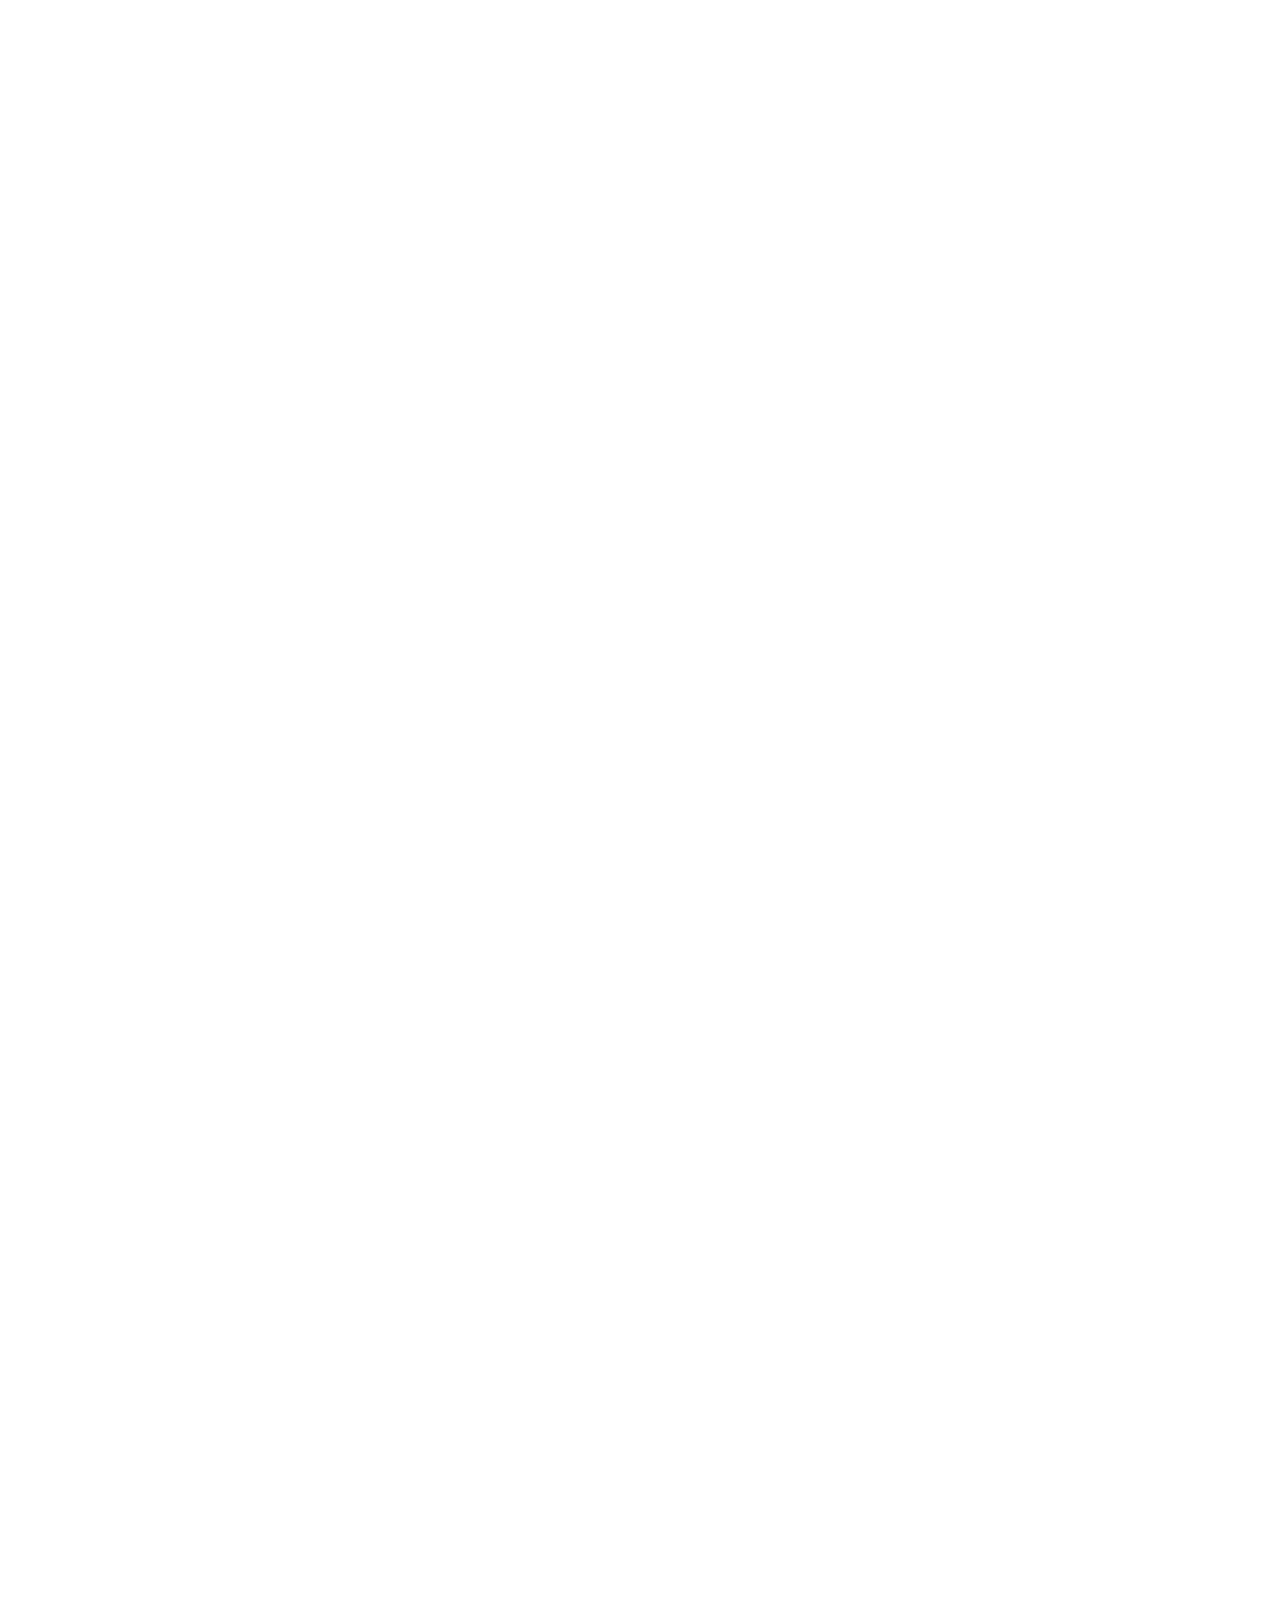
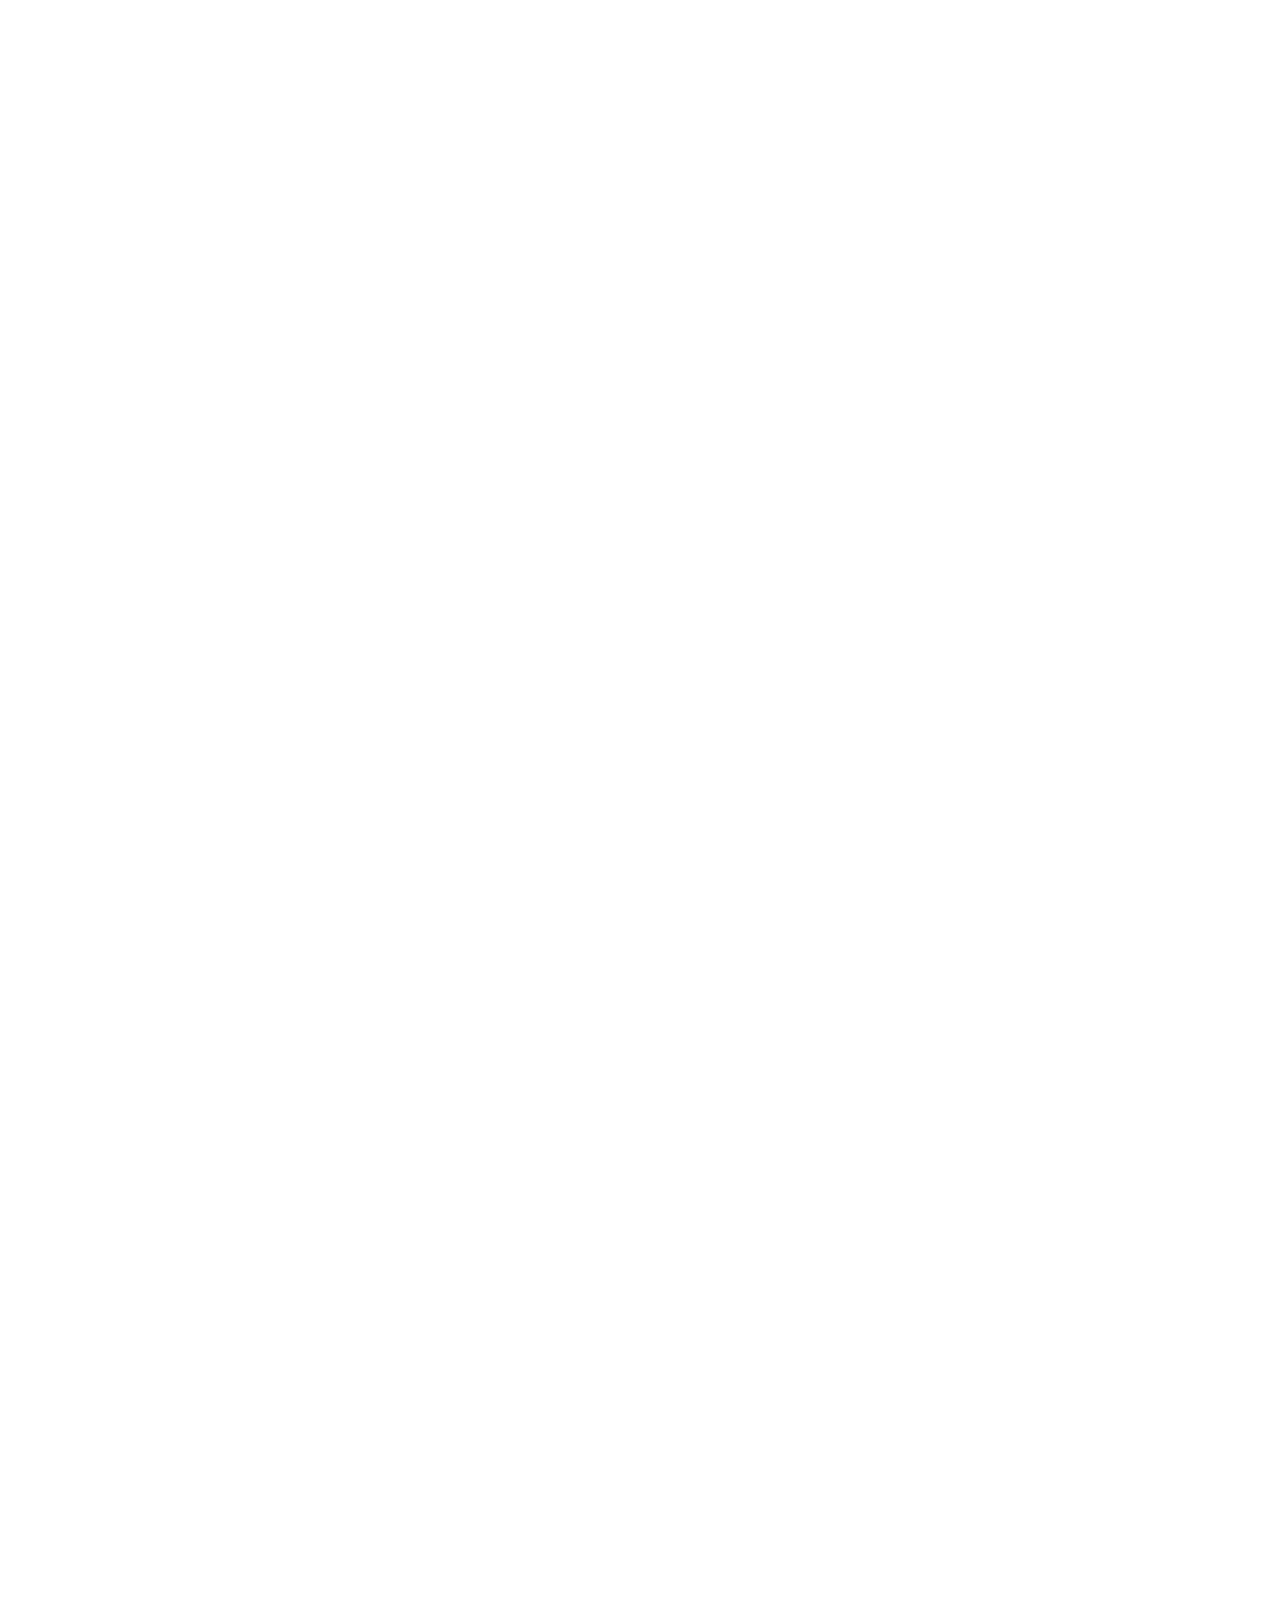
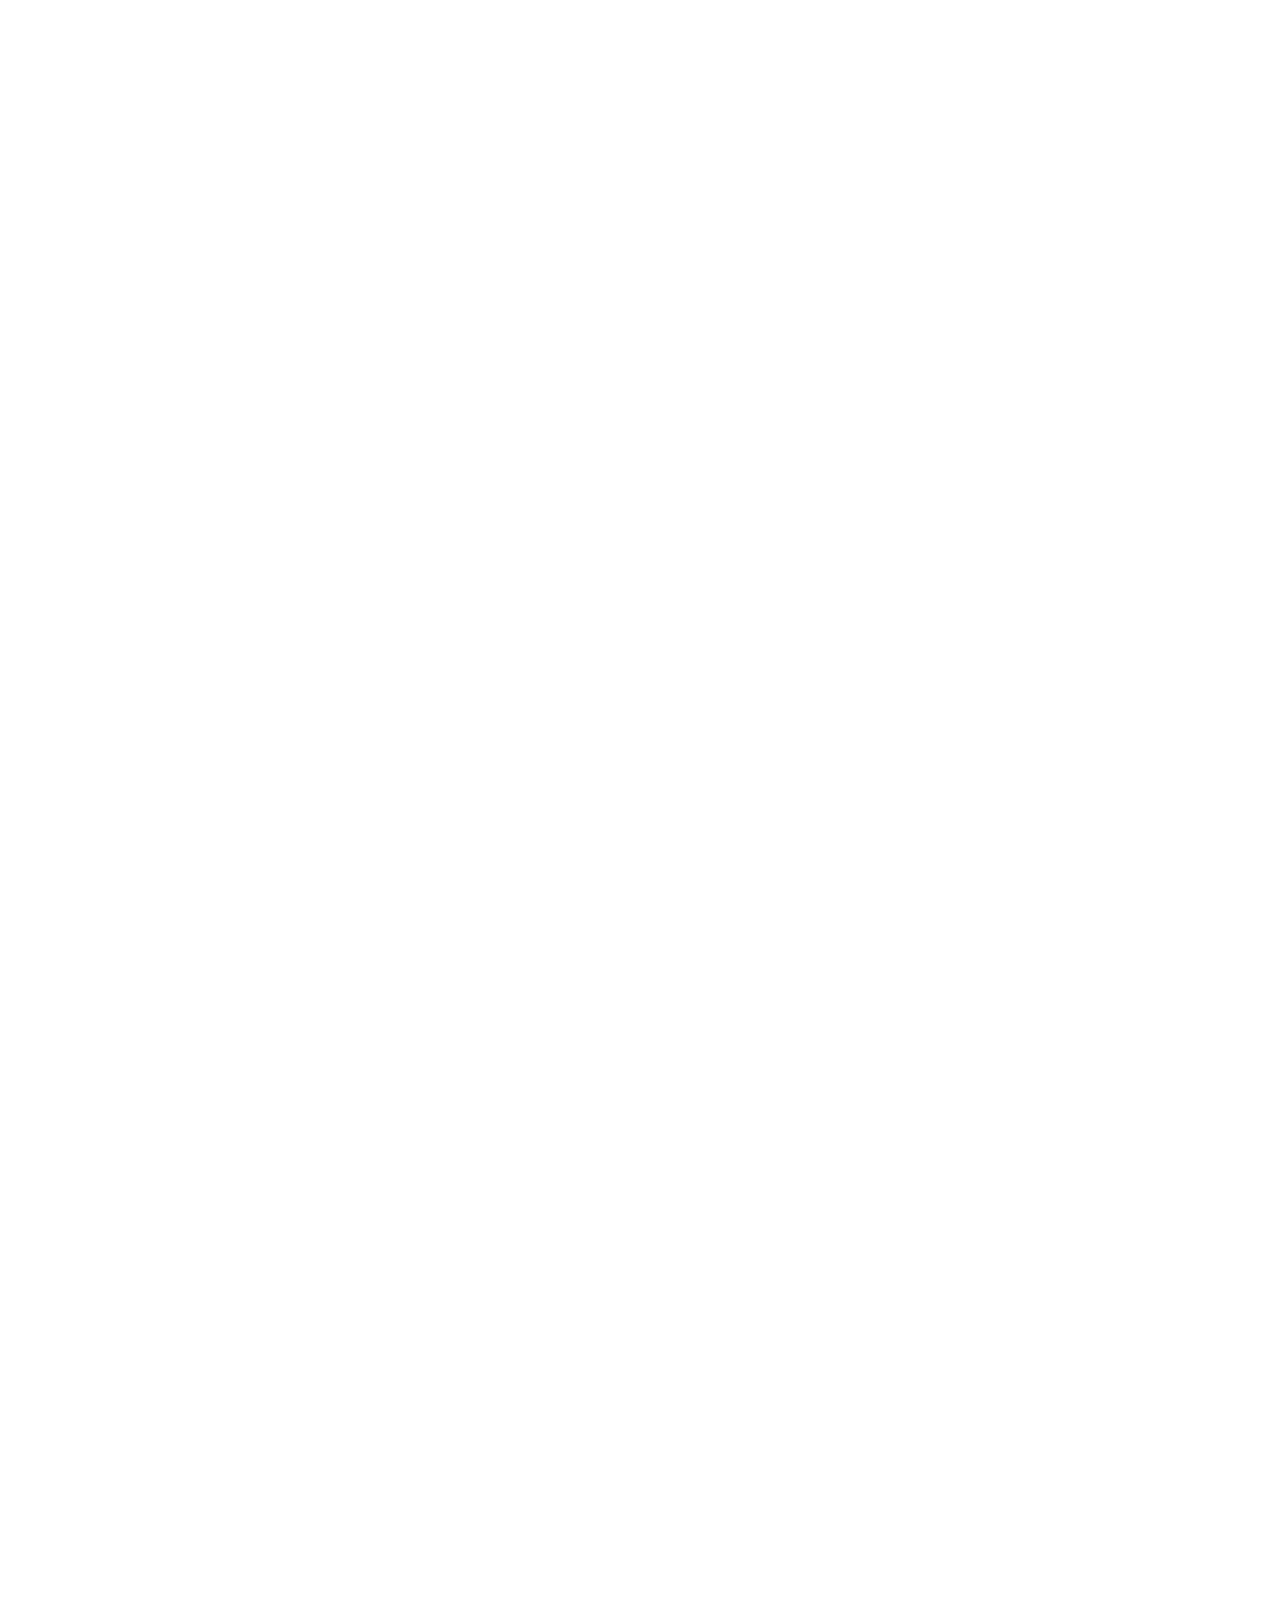
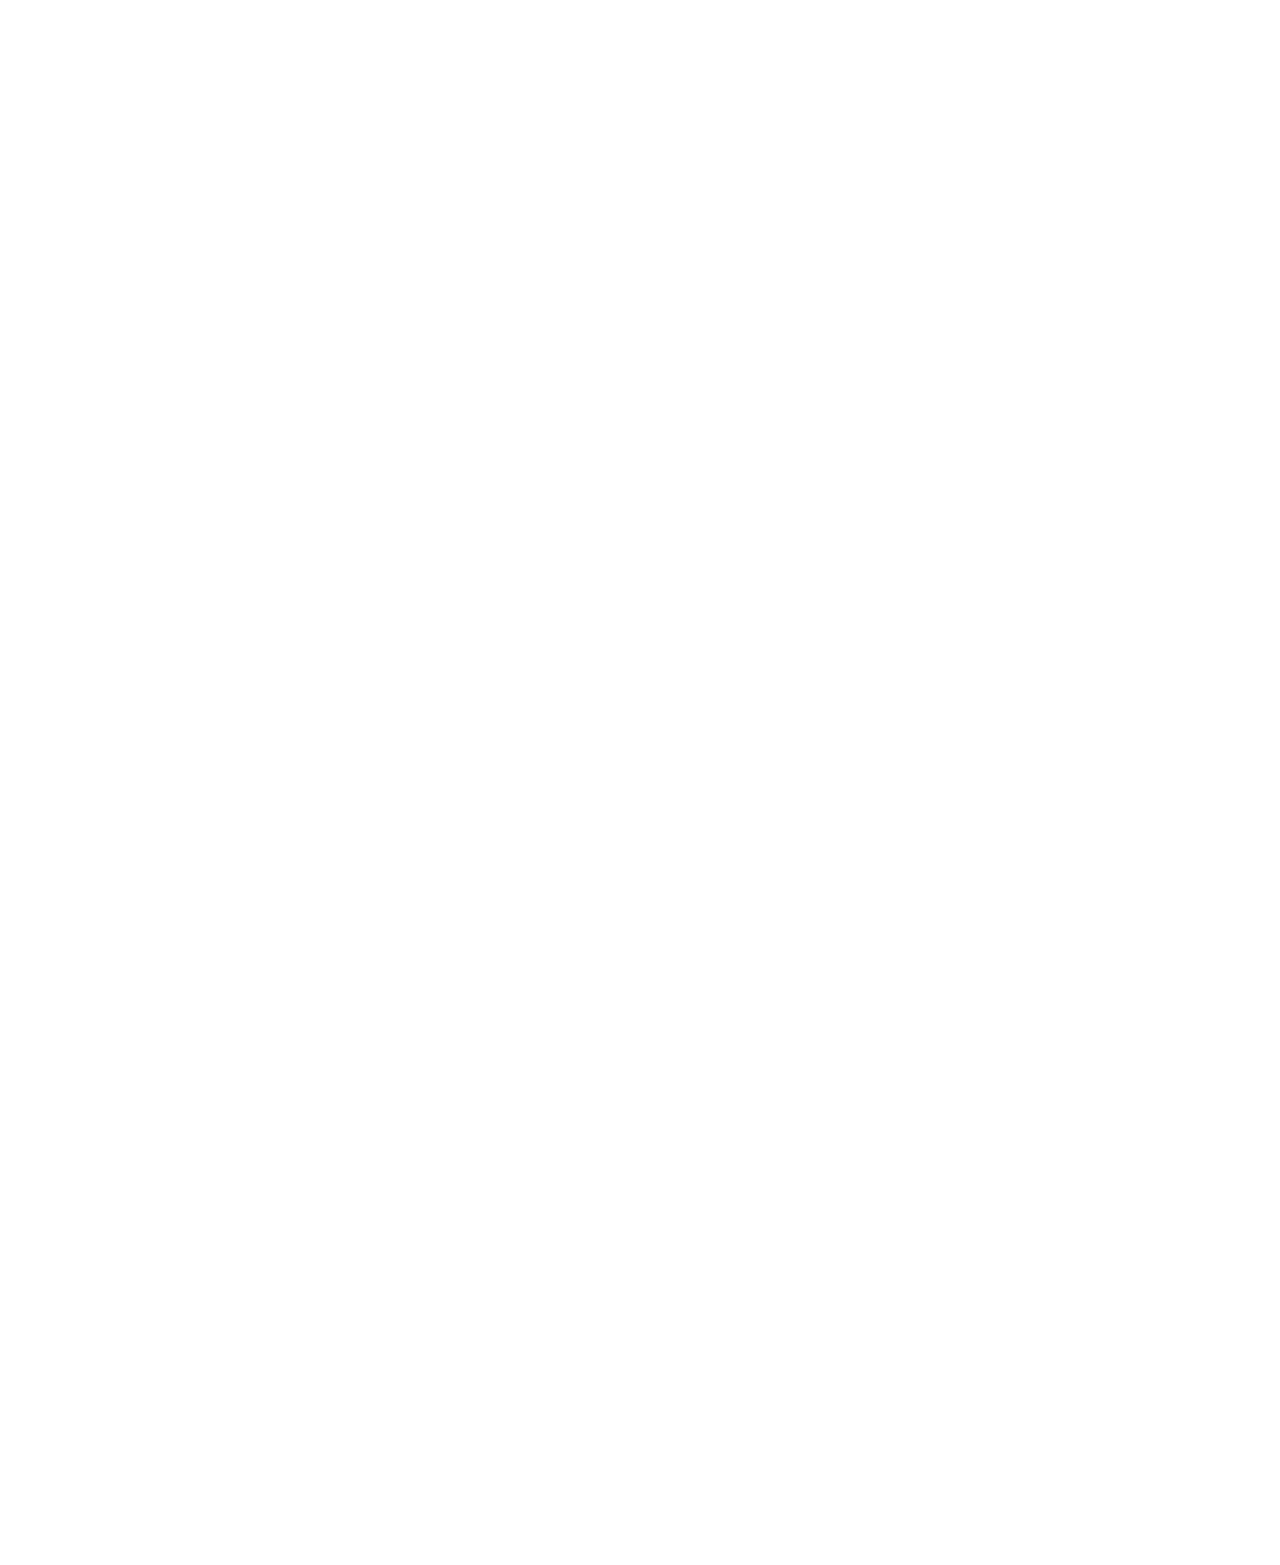
==== index.html @ 8e038bf2 "IE 10 nav bar now should appear." ====
<!DOCTYPE HTML>
<html>
<head>
    <title>Tech Diversified - Home</title>
    <link rel="icon" type="image/ico" href="favicon.ico">
    <meta http-equiv="content-type" content="text/html; charset=utf-8"/>
    <meta name="description" content=""/>
    <meta name="keywords" content=""/>

    <noscript>
        <link rel="stylesheet" href="css/skel-noscript.css"/>
        <link rel="stylesheet" href="css/style.css"/>
    </noscript>
    <link rel="stylesheet" href="css/fonts.css"/>

    <!--[if lte IE 8]>
    <link rel="stylesheet" href="css/ie/v8.css"/><![endif]-->
</head>
<body class="loading" style="opacity:0;">
<div id="rightSideBar">

    <div id="sideBarToggle" class="threeLines clearfix" style="float:right">
        <div class="horizontal-bar"></div>
        <div class="horizontal-bar"></div>
        <div class="horizontal-bar"></div>
    </div>

    <ul id="right-nav-menu">

    </ul>
</div>
<div id="bodyWrapper">

<!-- Logo -->
<div id="logo"><a href="http://techdiversified.org"><img alt="logo" src="images/td_logo_hires.png"/><span class="logo_text">tech diversified</span></a>
</div>
<div id="headerMenuToggle" class="threeLines clearfix" style="float:right">
    <div class="horizontal-bar"></div>
    <div class="horizontal-bar"></div>
    <div class="horizontal-bar"></div>
</div>


<!-- Nav -->
<nav id="nav">
    <ul>
        <li><a href="events.html">Upcoming Events</a></li>
        <li><a href="getinvolved.html">Become a Member</a></li>
    </ul>
</nav>


<section id="headerScrollWatch">

</section>

<!-- Intro -->
<section id="intro" class="main style1 dark fullscreen">


    <div id="initialHeader">

    </div>


    <div class="content container small">
        <header>
            <h2>PROMOTING DIVERSITY IN TECH</h2>
        </header>
        <p class="tagline">Tech Diversified connects people of color to software development through tuition-free
            workshops, networking
            and professional development</p>
        <ul>
            <li><a href="events.html">Upcoming Events</a></li>
            <li><a href="getinvolved.html">Become a Member</a></li>
        </ul>
        <footer>
            <a href="javascript:scrollToTarget('#zero')" class="button style2 down">More</a>
        </footer>
    </div>
</section>

<section id="zero" class="main style4 primary">
    <div class="content width-restriction auto-margin">
        <div class="floatLeft friends">
            <p>
                Tech Diversified is a nonprofit organization created by five friends who were frustrated with the lack
                of diversity in their offices, dev shops, and at various tech conferences. In response, we decided to
                join forces with other talented people of color within the tech sector, who shared these same concerns.
            </p>

            <p>
                We are motivated by a desire to contribute back to the community and to be a part of the solution. We
                want to achieve this by building a network of diverse mentors, raise technical literacy, and prepare
                more people of color to take advantage of the opportunities within the tech sector.
            </p>
        </div>
        <img id="lisa" alt="team" src="images/lisa_right.png"/>
    </div>
</section>

<!-- One -->
<section id="one" class="main style2 left dark fullscreen">
    <div class="content box style2">
        <p>
            Tech Diversified helps adults (18+) plan for a career in the tech industry and supports their personal and
            professional development through one-on-one mentoring, technical and business workshops, and career
            counseling. A team of volunteers skilled in computer programming, user experience & design, and mobile
            application development are available to answer questions and provide guidance for members.
        </p>
    </div>
    <a href="javascript:scrollToTarget('#two')" class="button style2 down anchored">Next</a>
</section>

<!-- Two -->
<section id="two" class="main style2 left light fullscreen width-restriction">
    <div id="infographic-right-content" class="floatLeft clearfix">
        <div class="infographic-title-1">Diversity Figures by Ethnicity</div>
        <div class="infographic-subtitle width-restriction">
            In 2014, some of the world's leading technology companies released their diversity metrics<sup>*</sup>,
            highlighting the
            fact that people of color make up just a small fraction of the tech workforce.
        </div>
        <div>
            <div id="infographic-table">

            </div>
        </div>
        <div class="infographic-subtitle width-restriction">
            Additionally, according to the 2010 Census report <sup>&dagger;</sup>, African American and Hispanic
            populations have among the
            lowest median income levels and the highest unemployment rates in the United States.
        </div>
        <div class="infographic-subtitle width-restriction">
            Tech Diversified wants to help address these community issues one person at a time by connecting our network
            of volunteers skilled in various program languages and business acumen with people interested in entering
            into the tech sector. By matching seasoned tech professionals with our members, we are able to create
            partnerships that work together to achieve the ultimate goal of funneling members into well-paying tech
            positions.
        </div>
        <div class="horizontal-bar"></div>
        <div class="footnotes">
            <p>
                <sup>*</sup> 2014 Diversity Metrics were released by
                <a target="_blank" href="http://www.google.com/diversity/at-google.html">Google</a>,
                <a target="_blank" href="http://www.apple.com/diversity/">Apple</a>,
                <a target="_blank"
                   href="https://blog.twitter.com/2014/building-a-twitter-we-can-be-proud-of">Twitter</a>,
                <a target="_blank"
                   href="http://newsroom.fb.com/news/2014/06/building-a-more-diverse-facebook/">Facebook</a>,
                <a target="_blank"
                   href="http://yahoo.tumblr.com/post/89085398949/workforce-diversity-at-yahoo">Yahoo</a>
            </p>

            <p>
                <sup>&dagger;</sup> <a target="_blank"
                                       href="http://www.census.gov/compendia/statab/cats/income_expenditures_poverty_wealth.html">2010
                Census Report</a>, <a target="_blank" href="http://www.bls.gov/news.release/empsit.nr0.htm">Bureau of
                Labor Statistics</a>
            </p>
        </div>
    </div>


</section>

<!-- Outreach -->
<section id="outreach" class="main style2 right dark fullscreen forty">
    <div class="content box style2">
        <p>Although our target audience is people of color, our primary goal is to have a positive learning environment
            that welcomes everyone regardless of race, age, religion, sexual orientation, disability or education.</p>
    </div>
</section>

<section id="our_program" class="main style2 left light fullscreen width-restriction">

    <div class="infographic-title-1">Our Program</div>
    <div class="infographic-subtitle">
        Tech Diversified offers members a variety of resources intended to help build technical proficiency and
        prepare them for the workforce. Offerings include:
    </div>
    <div id="our_program_wrapper">
        <div id="our_program_table">


            <div class="tr">
                <div class="td item">
                    <div class="floatLeft table_icon icon-technical"></div>
                    <div class="floatLeft">
                        <div class="table_title">Technical Workshops</div>
                        <div class="table_message">Members can learn about various programming languages and
                            concepts.
                        </div>
                    </div>
                </div>
                <div class="td item">
                    <div class="floatLeft table_icon icon-oneonone"></div>
                    <div class="floatLeft">
                        <div class="table_title">One-On-One</div>
                        <div class="table_message">Work with industry professionals to work on your portfolio and get
                            career advice.
                        </div>
                    </div>
                </div>
            </div>


            <div class="tr">
                <div class="td item">
                    <div class="floatLeft table_icon icon-nontechnical"></div>
                    <div class="floatLeft">
                        <div class="table_title">Non-technical Workshops</div>
                        <div class="table_message">Learn interviewing techniques, business culture and how to start a
                            business.
                        </div>
                    </div>
                </div>
                <div class="td item">
                    <div class="floatLeft table_icon icon-openlab"></div>
                    <div class="floatLeft">
                        <div class="table_title">Open Lab</div>
                        <div class="table_message">Stop by with your pet project and ask for help, technical advice, or
                            just talk shop.
                        </div>
                    </div>
                </div>
            </div>

            <div class="tr">
                <div class="td item">
                    <div class="floatLeft table_icon icon-careercounseling"></div>
                    <div class="floatLeft">
                        <div class="table_title">Career Counseling</div>
                        <div class="table_message">Meet with a professional career counselor and plan a path to your
                            dream career.
                        </div>
                    </div>
                </div>
                <div class="td item">
                    <div class="floatLeft table_icon icon-meetup-m"></div>
                    <div class="floatLeft">
                        <div class="table_title">Networking</div>
                        <div class="table_message">Mingle with a wide range of technology professionals and newcomers.
                        </div>
                    </div>
                </div>
            </div>

        </div>
    </div>
</section>

<!-- Brick Wall -->
<section id="brickwall" class="main style3 primary">
    <div class="content">
        <div class="getInvolvedWrapper">
            <header>
                <h2>It's time to act!</h2>
            </header>
            <p>Help diversify the tech industry. Show your support by joining us at our upcoming events and/or
                becoming a member.</p>
            <ul>
                <li><a class="apply" href="events.html">Upcoming Events</a></li>
                <li><a class="donate" href="getinvolved.html">Become a Member</a></li>
            </ul>
        </div>
        <img alt="group picture" id="honey_i_shrunk_the_kids" style="max-width: 100%;" src="images/everybody_72dpi_png24.png">
    </div>
</section>


<!-- Footer -->
<footer id="footer">
    <!--
         Social Icons

         Use anything from here: http://fortawesome.github.io/Font-Awesome/cheatsheet/)
    -->
    <ul id="footerItems" class="actions">
    </ul>

    <!-- Menu -->
    <ul class="menu">
        <li>&copy; 2014 Tech Diversified. All Rights Reserved.</li>
    </ul>
</footer>
</div>

<script type="text/javascript" src="js/jquery.min.js"></script>
<script type="text/javascript" src="js/mustache.js"></script>
<script type="text/javascript" src="js/jquery.poptrox.min.js"></script>
<script type="text/javascript" src="js/skel.min.js"></script>
<script type="text/javascript" src="js/init.js"></script>
<script type="text/javascript" src="https://www.google.com/jsapi"></script>
<script type="text/javascript">

    google.load("visualization", "1", {packages: ["corechart"]});
    google.setOnLoadCallback(drawChart);

    function drawChart() {

        var data = google.visualization.arrayToDataTable([
            ['Ethnicity', 'Google', 'Yahoo', 'Twitter', 'Apple', 'Facebook'],
            ['Two or more races/other', 1, 1, 2, 10, 2],
            ['Black', 2, 2, 1, 6, 1],
            ['Hispanic', 3, 4, 3, 7, 3],
            ['Asian', 30, 39, 34, 23, 41],
            ['White', 61, 50, 58, 54, 53]
        ]);

        var options = {
            hAxis: {title: 'Ethnicity'},
            vAxis: {title: "Percent of employees", maxValue: 100},
            seriesType: "bars",
            //series: {5: {type: "line"}},
            colors: ['#1c4646', '#e36c5a', '#f5af33', '#74a9b5', '#6c2e33', '#6ecad4']
        };

        var chart = new google.visualization.ColumnChart(document.getElementById('infographic-table'));

        chart.draw(data, options);
    }


    (function (i, s, o, g, r, a, m) {
        i['GoogleAnalyticsObject'] = r;
        i[r] = i[r] || function () {
            (i[r].q = i[r].q || []).push(arguments)
        }, i[r].l = 1 * new Date();
        a = s.createElement(o),
                m = s.getElementsByTagName(o)[0];
        a.async = 1;
        a.src = g;
        m.parentNode.insertBefore(a, m)
    })(window, document, 'script', '//www.google-analytics.com/analytics.js', 'ga');

    ga('create', 'UA-54230721-1', 'auto');
    ga('send', 'pageview');

</script>
</body>
</html>
---- css/skel-noscript.css ----
/* Resets (http://meyerweb.com/eric/tools/css/reset/ | v2.0 | 20110126 | License: none (public domain)) */

	html,body,div,span,applet,object,iframe,h1,h2,h3,h4,h5,h6,p,blockquote,pre,a,abbr,acronym,address,big,cite,code,del,dfn,em,img,ins,kbd,q,s,samp,small,strike,strong,sub,sup,tt,var,b,u,i,center,dl,dt,dd,ol,ul,li,fieldset,form,label,legend,table,caption,tbody,tfoot,thead,tr,th,td,article,aside,canvas,details,embed,figure,figcaption,footer,header,hgroup,menu,nav,output,ruby,section,summary,time,mark,audio,video{margin:0;padding:0;border:0;font-size:100%;font:inherit;vertical-align:baseline;}article,aside,details,figcaption,figure,footer,header,hgroup,menu,nav,section{display:block;}body{line-height:1;}ol,ul{list-style:none;}blockquote,q{quotes:none;}blockquote:before,blockquote:after,q:before,q:after{content:'';content:none;}table{border-collapse:collapse;border-spacing:0;}body{-webkit-text-size-adjust:none}

/* Box Model */

	*, *:before, *:after {
		-moz-box-sizing: border-box;
		-webkit-box-sizing: border-box;
		-o-box-sizing: border-box;
		-ms-box-sizing: border-box;
		box-sizing: border-box;
	}

/* Container */

	body {
		min-width: 1200px;
	}

	.container {
		width: 1200px;
		margin-left: auto;
		margin-right: auto;
	}

	/* Modifiers */
	
		.container.small {
			width: 900px;
		}

		.container.big {
			width: 100%;
			max-width: 1500px;
			min-width: 1200px;
		}

/* Grid */

	/* Cells */

		.\31 2u { width: 100% }
		.\31 1u { width: 91.6666666667% }
		.\31 0u { width: 83.3333333333% }
		.\39 u { width: 75% }
		.\38 u { width: 66.6666666667% }
		.\37 u { width: 58.3333333333% }
		.\36 u { width: 50% }
		.\35 u { width: 41.6666666667% }
		.\34 u { width: 33.3333333333% }
		.\33 u { width: 25% }
		.\32 u { width: 16.6666666667% }
		.\31 u { width: 8.3333333333% }
		.\-11u { margin-left: 91.6666666667% }
		.\-10u { margin-left: 83.3333333333% }
		.\-9u { margin-left: 75% }
		.\-8u { margin-left: 66.6666666667% }
		.\-7u { margin-left: 58.3333333333% }
		.\-6u { margin-left: 50% }
		.\-5u { margin-left: 41.6666666667% }
		.\-4u { margin-left: 33.3333333333% }
		.\-3u { margin-left: 25% }
		.\-2u { margin-left: 16.6666666667% }
		.\-1u { margin-left: 8.3333333333% }

		.row > * {
			padding: 50px 0 0 50px;
			float: left;
			-moz-box-sizing: border-box;
			-webkit-box-sizing: border-box;
			-o-box-sizing: border-box;
			-ms-box-sizing: border-box;
			box-sizing: border-box;
		}

		.row + .row > * {
			padding-top: 50px;
		}

		.row {
			margin-left: -50px;
		}

	/* Rows */

		.row:after {
			content: '';
			display: block;
			clear: both;
			height: 0;
		}

		.row:first-child > * {
			padding-top: 0;
		}

		.row > * {
			padding-top: 0;
		}

		/* Modifiers */

			/* Flush */

				.row.flush {
					margin-left: 0;
				}

				.row.flush > * {
					padding: 0 !important;
				}

			/* Quarter */

				.row.quarter > * {
					padding: 12.5px 0 0 12.5px;
				}

				.row.quarter + .row.quarter > * {
					padding-top: 12.5px;
				}

				.row.quarter {
					margin-left: -12.5px;
				}

			/* Half */

				.row.half > * {
					padding: 25px 0 0 25px;
				}

				.row.half + .row.half > * {
					padding-top: 25px;
				}

				.row.half {
					margin-left: -25px;
				}

			/* One and (a) Half */

				.row.oneandhalf > * {
					padding: 75px 0 0 75px;
				}

				.row.oneandhalf + .row.oneandhalf > * {
					padding-top: 75px;
				}

				.row.oneandhalf {
					margin-left: -75px;
				}

			/* Double */

				.row.double > * {
					padding: 100px 0 0 100px;
				}

				.row.double + .row.double > * {
					padding-top: 100px;
				}

				.row.double {
					margin-left: -100px;
				}
---- css/style.css ----
.floatLeft{
    float:left;
}

.floatRight {
    float: right;
}

body.home .body li, body.not_found .body li {
    display: block;
    margin: 10px;
}

@media only screen and (min-width: 500px) {
    body #intro ul li {
        display: inline-block;
    }
}

body #intro ul{
    padding: 0;
    list-style: none;
}

body #intro ul li a{
    color: #fff !important;
    font-family: 'source_sans_prosemibold';

    display: inline-block;
    text-align: center;
    color: #fff;
    padding: 18px 30px;
    text-decoration: none;
    font-size: 20px;
    line-height: 1;
    text-transform: uppercase;
    position: relative;
    min-width: 185px;
    background: none;
    margin: 0 25px;

    border: 2px solid #fff;
    -webkit-transition: all 500ms ease;
    -moz-transition: all 500ms ease;
    -ms-transition: all 500ms ease;
    transition: all 500ms ease;
}

body #intro ul li a:hover{
    background: #fff;
    color: #111 !important;
}

.width-restriction{
    width: 960px;
}

.auto-margin{
    margin: 0 auto;
}

#bodyWrapper{

}

#bodyWrapper.rightMenu{

}

.sourceSemibold{
    font-family: source_sans_prosemibold;
}

.sourceRegular{
    font-family: source_sans_proregular;
}

.galileoMedium{
    font-family: galileoflfmedium;
}

.strong{
    font-weight: bold;
}

.orange{
    color: #e9746d;
}

.sourceSemibold.strong.infoTitle{
    font-size: 48px;
    color: #3a404c;
    line-height: 48px;
}



.infographicParagraph{
    width: 415px;
}

#infographic-table{
    padding: 20px 0;
    height: 25em;
    max-width: 1000px;
    margin-left: -50px;
}

.leftText{
    width: 275px;
}

.half-width{
    width: 50%;
}

.infographicImage{
    width: 200px;
}

.upcomingEvents {
    background-color: #272b33;
    float: right;
    padding: 0 20px;
    margin-left: 20px;
    color: inherit;
    text-decoration: none;
}

#headerMenuToggle.threeLines{
    position: fixed;
    right: 25px;
    top: 15px;
    cursor:pointer;
    z-index: 2;
}



#sideBarToggle.threeLines{
    position: absolute;
    right: 25px;
    top: 15px;
    cursor:pointer;
    opacity: 0;
    transition: opacity .2s ease-in-out;
    -moz-transition: opacity .2s ease-in-out;
    -webkit-transition: opacity .2s ease-in-out;
}

.active #sideBarToggle.threeLines{
    opacity: 1;
    transition: opacity .5s ease-in-out .3s;
    -moz-transition: opacity .5s ease-in-out .3s;
    -webkit-transition: opacity .5s ease-in-out .3s;
}

.threeLines .horizontal-bar{
    width:45px;
    margin: 8px 0;
    height: 6px;
    background-color: #fff;
}

/***** Invisible Div on which to watch for header display*****/
section#headerScrollWatch {
    height: 400px;
    position: absolute;
    width: 100%;
    top: 200px;
}


/*** right sliding panel ***/
#rightSideBar{
    width: 240px;
    height: 100%;
    background-color: #242424;
    position:fixed;
    right: -240px;
    top: 0;
    z-index: 3;
    padding: 0 35px;
    -moz-transition: all .5s linear 0s; /* This is the animation TO THE RIGHT for the details wrapper */
    -webkit-transition: all .5s linear 0s; /* This is the animation TO THE RIGHT for the details */
    -ms-transition: all .5s linear 0s; /* This is the animation TO THE RIGHT for the details */
    transition: all .5s linear 0s;
}

#rightSideBar a{
    color: #fff;
    text-decoration: none;
}

#rightSideBar ul{
    margin-top: 80px;
}

#rightSideBar li{
    margin: 20px 0;
}

#rightSideBar.active{
    -webkit-transform: translateX(-240px);
    transform: translateX(-240px);
    -ms-transform:translateX(-240px);
    -moz-transform:translateX(-240px);
    -moz-transition: all .5s linear 0s; /* This is the animation TO THE RIGHT for the details wrapper */
    -webkit-transition: all .5s linear 0s; /* This is the animation TO THE RIGHT for the details */
    -ms-transition: all .5s linear 0s; /* This is the animation TO THE RIGHT for the details */
    transition: all .5s linear 0s;
    -webkit-backface-visibility: hidden;
    backface-visibility: hidden;
}

/********/
/* Section 1 on HomePage - Custom CSS */
/********/

#one .content p{
    font-family: source_sans_prolight;
    font-size: 20px;
    line-height: 30px;
    color: #39454b;
}

#one .content header h2{
    font-family: source_sans_prosemibold;
    color: #767980;
    font-size: 25px;
    text-transform: uppercase;
}

/********/
/* Section 2 on HomePage - Custom CSS */
/********/

.bottom-border{
    border-bottom: 1px solid #000;
    padding-bottom: 14px;
}


.infographic-title-1{
    font-family: source_sans_prolight;
    font-size: 53px;
    line-height: 53px;
    margin-bottom: 30px;
    width: 1200px;
}


.infographic-subtitle{
    margin: 25px 0;
    font-size: 20px;
}

#infographic-right-content{
    margin: 0 auto;
}

.horizontal-bar{
    border-top: 1px solid #3a404c;
}

.footnotes {
    margin-top: 25px;
    font-size: 12px;
}

#two{
    margin: 0 auto;
    padding: 60px 0 !important;
}

/********/
/* Section 3 on HomePage - Custom CSS */
/********/



#lisa{
    height: 550px;
    margin-bottom: -9px;
}

.friends{
    width: 385px;
}


/* Section 4 */
#peopleChartWrapper{
    border-bottom: 8px solid #e9746d;
}

/* Outreach */
#outreach .content p{
    font-family: source_sans_prolight;
    font-size: 20px;
    line-height: 30px;
    color: #39454b;
}

#outreach .content header h2{
    font-family: source_sans_prosemibold;
    color: #767980;
    font-size: 25px;
    text-transform: uppercase;
}

/* Brick Wall (Get Involved) */

.getInvolvedWrapper header h2{
    font-family: source_sans_prolight;
    font-size: 53px;
    line-height: 53px;
    margin-bottom: 30px;
    text-align: left;
}

.getInvolvedWrapper p{
    font-family: source_sans_prolight;
    font-size: 20px;
    line-height: 30px;
    color: #39454b;
    text-align: left;
    margin-bottom: 40px;
}

.getInvolvedWrapper{
    padding: 45px;
    background-color: #fff;
    min-height: 315px;
    width: 715px;
    margin: 0 auto;
}

.getInvolvedWrapper ul{
    list-style: none;
    text-align: center;
}

.getInvolvedWrapper ul li{
    display: inline-block;
    margin: 0 10px;
}

.getInvolvedWrapper ul li a {
    color: #fff !important;
    font-family: 'source_sans_prosemibold';
    display: inline-block;
    text-align: center;
    padding: 18px 30px;
    text-decoration: none;
    font-size: 14px;
    line-height: 1;
    text-transform: uppercase;
    position: relative;
    min-width: 170px;
    background: none;
}

.getInvolvedWrapper ul li a.apply{
    background-color: #3a404c;
}

.getInvolvedWrapper ul li a.donate{
    background-color: #e9746d;
}

.getInvolvedWrapper ul li a.volunteer{
    background-color: #694e4d;
}

#our_program{
    margin: 0 auto;
    padding: 3em 0 !important;
}

#our_program_table{
    display: table;
}

#our_program_wrapper .tr{
    display: table-row;
}

#our_program_wrapper .td{
    display: table-cell;
    padding: 20px 0;
}

#our_program_wrapper .table_title, #our_program_wrapper .table_icon {
    color: #e9746d;
    font-size: 21px;
    text-transform: uppercase;
}

#our_program_wrapper .table_message {
    width: 15em;
    margin-right: 65px;
}

#our_program_wrapper .table_icon {
    font-family: tdprogram;
    font-size: 50px;
    margin-top: 15px;
    margin-right: 15px;
}

#our_program_wrapper .table_icon.icon-meetup{

}

#footer .icon-meetup-m{
    font-size: 20px;
}

/*********************************************************************************/
/* Basic                                                                         */
/*********************************************************************************/

    .clearfix:before,
    .clearfix:after {
        content: " ";
        display: table;
    }
    .clearfix:after {
        clear: both;
    }
    .clearfix {
        *zoom: 1;
    }

	body {
		background: #fff;
        overflow-x: hidden;
	}

		body.loading {
		}
		
			body.loading * {
				-moz-transition: none !important;
				-webkit-transition: none !important;
				-o-transition: none !important;
				-ms-transition: none !important;
				transition: none !important;
			}

	body,input,textarea,select {
		font-family: 'Source Sans Pro', sans-serif;
		font-weight: 300;
		font-size: 18pt;
		line-height: 1.75em;
		color: #39454b;
		letter-spacing: 0.5px;
	}

	h1,h2,h3,h4,h5,h6 {
		font-weight: 900;
		color: inherit;
	}
	
		h1 a, h2 a, h3 a, h4 a, h5 a, h6 a {
			color: inherit;
			text-decoration: none;
		}
		
	h2 {
		font-size: 2.25em;
		letter-spacing: -2px;
		line-height: 1.25em;
	}
		
	strong, b {
		font-weight: 900;
		color: inherit;
	}
	
	em, i {
		font-style: italic;
	}

	a {
		-moz-transition: all 0.2s ease-in-out, color 0.2s ease-in-out;
		-webkit-transition: all 0.2s ease-in-out, color 0.2s ease-in-out;
		-o-transition: all 0.2s ease-in-out, color 0.2s ease-in-out;
		-ms-transition: all 0.2s ease-in-out, color 0.2s ease-in-out;
		transition: all 0.2s ease-in-out, color 0.2s ease-in-out;
	}

	sub {
		position: relative;
		top: 0.5em;
		font-size: 0.8em;
	}
	
	sup {
		position: relative;
		top: -0.5em;
		font-size: 0.8em;
	}
	
	hr {
		border: 0;
		border-top: solid 1px #ddd;
	}
	
	blockquote {
		border-left: solid 0.5em #ddd;
		padding: 1em 0 1em 2em;
		font-style: italic;
	}
	
	p, ul, ol, dl, table {
		margin-bottom: 1em;
	}

	header {
		margin-bottom: 1em;
	}
	
		header p {
			display: block;
			margin: 1em 0 0 0;
			padding: 0 0 0.5em 0;
		}
		
	footer {
		margin-top: 2em;
	}

	br.clear {
		clear: both;
	}

	/* Sections/Articles */
	
		section,
		article {
			margin-bottom: 3em;
		}
		
		section > :last-child,
		article > :last-child {
			margin-bottom: 0;
		}

		section > .content > :last-child,
		article > .content > :last-child {
			margin-bottom: 0;
		}

		section:last-child,
		article:last-child {
			margin-bottom: 0;
		}

		.row > section,
		.row > article {
			margin-bottom: 0;
		}

	/* Images */

		.image {
			position: relative;
			display: inline-block;
		}
		
			.image:before {
				content: '';
				position: absolute;
				left: 0;
				top: 0;
				width: 100%;
				height: 100%;
				background: url('images/overlay.png');
			}
		
			.image img {
				display: block;
				width: 100%;
			}

			.image.featured {
				display: block;
				width: 100%;
				margin: 0 0 2em 0;
			}
			
			.image.full {
				display: block;
				width: 100%;
			}
			
			.image.left {
				float: left;
				margin: 0 2em 2em 0;
			}
			
			.image.centered {
				display: block;
				margin: 0 0 2em 0;
			}

				.image.centered img {
					margin: 0 auto;
					width: auto;
				}

	/* Lists */

		ul.default {
			list-style: disc;
			padding-left: 1em;
		}
		
			ul.default li {
				padding-left: 0.5em;
			}		

		ul.icons {
			cursor: default;
		}	
		
			ul.icons li {
				display: inline-block;
			}
			
				ul.icons a {
					display: inline-block;
					width: 2em;
					height: 2em;
					line-height: 2em;
					text-align: center;
					border: 0;
				}

		ul.menu {
			cursor: default;
		}
		
			ul.menu li {
				display: inline-block;
				line-height: 1em;
				border-left: solid 1px rgba(145,146,147,0.25);
				padding: 0 0 0 0.5em;
				margin: 0 0 0 0.5em;
			}
			
			ul.menu li:first-child {
				border-left: 0;
				padding-left: 0;
				margin-left: 0;
			}

		ul.actions {
			cursor: default;
		}
		
			ul.actions li {
				display: inline-block;
				margin: 0 0 0 0.5em;
			}
			
			ul.actions li:first-child {
				margin-left: 0;
			}

		ol.default {
			list-style: decimal;
			padding-left: 1.25em;
		}

			ol.default li {
				padding-left: 0.25em;
			}

	/* Forms */

		form {
		}
		
			form label {
				display: block;
			}
		
			form input[type="text"],
			form input[type="password"],
			form select,
			form textarea {
				display: block;
				width: 100%;
				padding: 0.75em;
				background: none;
				border: solid 2px rgba(185,186,187,0.25);
				color: inherit;
				border-radius: 0.5em;
				outline: none;

				-moz-appearance: none;
				-webkit-appearance: none;
				-o-appearance: none;
				-ms-appearance: none;
				appearance: none;

				-moz-transition: all 0.2s ease-in-out, color 0.2s ease-in-out;
				-webkit-transition: all 0.2s ease-in-out, color 0.2s ease-in-out;
				-o-transition: all 0.2s ease-in-out, color 0.2s ease-in-out;
				-ms-transition: all 0.2s ease-in-out, color 0.2s ease-in-out;
				transition: all 0.2s ease-in-out, color 0.2s ease-in-out;
			}

				form input[type="text"]:hover,
				form input[type="password"]:hover,
				form select:hover,
				form textarea:hover {
				}

				form input[type="text"]:focus,
				form input[type="password"]:focus,
				form select:focus,
				form textarea:focus {
					border-color: #9ac8e9;
				}

			form input[type="text"],
			form input[type="password"],
			form select {
				line-height: 1em;
			}
				
			form textarea {
				min-height: 8em;
			}

			form .formerize-placeholder {
				color: rgba(145,146,147,0.85) !important;
			}

			form ::-webkit-input-placeholder {
				color: rgba(145,146,147,0.85) !important;
			}

			form :-moz-placeholder {
				color: rgba(145,146,147,0.85) !important;
			}

			form ::-moz-placeholder {
				color: rgba(145,146,147,0.85) !important;
			}

			form :-ms-input-placeholder {
				color: rgba(145,146,147,0.85) !important;
			}

			form ::-moz-focus-inner {
				border: 0;
			}
			
	/* Tables */
	
		table {
			width: 100%;
		}
		
			table.default {
				width: 100%;
			}
			
				table.default tbody tr:nth-child(2n+2) {
					background: #f4f4f4;
				}
				
				table.default td {
					padding: 0.5em 1em 0.5em 1em;
				}
				
				table.default th {
					text-align: left;
					font-weight: 900;
					padding: 0.5em 1em 0.5em 1em;
				}
			
				table.default thead {
					background: #444;
					color: #fff;
				}
				
				table.default tfoot {
					background: #eee;
				}
				
				table.default tbody {
				}

	/* Buttons */
		
		.button {
			background-color: #98c593;
			border: 0;
			border-radius: 3.5em;
			color: #fff;
			cursor: pointer;
			display: inline-block;
			height: 3.5em;
			line-height: 3.5em;
			outline: 0;
			padding: 0 2em 0 2em;
			position: relative;
			text-align: center;
			text-decoration: none;

			-moz-appearance: none;
			-webkit-appearance: none;
			-o-appearance: none;
			-ms-appearance: none;
			appearance: none;

			-moz-transition: all 0.2s ease-in-out;
			-webkit-transition: all 0.2s ease-in-out;
			-o-transition: all 0.2s ease-in-out;
			-ms-transition: all 0.2s ease-in-out;
			transition: all 0.2s ease-in-out;
		}

			.button.down {
				width: 5em;
				height: 5em;
				line-height: 4.5em;
				padding: 0;
				background-image: url('images/dark-arrow.svg');
				background-position: center center;
				background-repeat: no-repeat;
				text-indent: -10em;
				overflow: hidden;
			}
			
				.button.down.anchored {
					bottom: 0;
					border-bottom: 0;
					border-radius: 3em 3em 0 0;
					height: 4.5em;
					margin-left: -2.5em;
				}
			
			.button.anchored {
				position: absolute;
				left: 50%;
			}
			
			.button:hover {
				background-color: #a8d5a3;
			}
			
			.button:active {
				background-color: #88b583;
			}

			.button.style2 {
				background-color: transparent;
				border: solid 2px #e5e6e7;
				color: inherit;
			}

				.button.style2:hover {
					background-color: rgba(145,146,147,0.035);
				}
				
				.button.style2.down {
					background-image: url('images/arrow.svg');
				}

	/* Box */

		.box {
			background: #fff;
			color: #39454b;
			padding: 2em;
		}
		
			.box.style2 {
				padding: 2.5em 2.5em 2.5em 2.5em;
			}

	/* Main */
		
		.main {
			position: relative;
			margin: 0;
			overflow-x: hidden;
		}
		
			.main.style1 {
				text-align: center;
				padding: 15em 0 15em 0;
			}
			
				.main.style1 h2 {
                    font-family: 'source_sans_prolight';
					font-size: 2.5em;
					line-height: 1em;
					letter-spacing: 0px;
				}

                .main.style1 .tagline{
                    font-size: 20px;
                }
				
				.main.style1 .content {
					opacity: 1.0;

					-moz-transition: all 1s ease;
					-webkit-transition: all 1s ease;
					-o-transition: all 1s ease;
					-ms-transition: all 1s ease;
					transition: all 1s ease;
					
					-moz-transform: translateZ(0);
					-webkit-transform: translateZ(0);
					-o-transform: translateZ(0);
					-ms-transform: translateZ(0);
					transform: translateZ(0);
				}

                .main.style1 .content header{
                    margin-top: 55px;
                }
				
			.main.style1.inactive {
			}
			
				.main.style1.inactive .content {
					opacity: 0;
				}
		
			.main.style2 {
				padding: 10em 0 10em 0;
				overflow: hidden;
			}
			
				.main.style2 .content {
					position: relative;
					width: 35%;

					-moz-transition: all 1s ease;
					-webkit-transition: all 1s ease;
					-o-transition: all 1s ease;
					-ms-transition: all 1s ease;
					transition: all 1s ease;
					
					-moz-transform: translateZ(0);
					-webkit-transform: translateZ(0);
					-o-transform: translateZ(0);
					-ms-transform: translateZ(0);
					transform: translateZ(0);
				}
			
				.main.style2.left {
				}

					.main.style2.left .content {
						left: 0;
					}

				.main.style2.right {
				}

					.main.style2.right .content {
						left: 65%;
					}

				.main.style2.inactive {
				}

					.main.style2.inactive .content {
					}

						.main.style2.inactive.left .content {
							left: -35%;
						}

						.main.style2.inactive.right .content {
							left: 100%;
						}
		
			.main.style3 {
				padding: 40px 0;
			}

				.main.style3 .content {
				}

					.main.style3 .content > header {
						margin-bottom: 2em;
					}

				.main.style3.primary {
					background: #fff;
				}
			
				.main.style3.secondary {
					background: #f5f6f7;
				}

        .main.style4 {
            padding: 45px 0 0 0;
        }

	/* Dark */

		.dark {
			color: #fff;
		}

			.dark a {
				color: #fff;
			}
		
			.dark .button.style2 {
				border-color: inherit;
				background-color: rgba(64,64,64,0.05);
			}

				.dark .button.style2:hover {
					background-color: rgba(255,255,255,0.1);
				}
				
				.dark .button.style2.down {
					background-image: url('images/dark-arrow.svg');
				}


/* Dark */

.light {
    color: #000;
}

    .light a {
        color: #000;
    }

        .light .button.style2 {
            border-color: inherit;
            background-color: rgba(64,64,64,0.05);
        }

            .light .button.style2:hover {
                background-color: rgba(0,0,0,0.1);
            }

            .light .button.style2.down {
                background-image: url('images/dark-arrow.svg');
            }
		
/*********************************************************************************/
/* Icons                                                                         */
/* Powered by Font Awesome by Dave Gandy | http://fontawesome.io                 */
/* Licensed under the SIL OFL 1.1 (font), MIT (CSS)                              */
/*********************************************************************************/

	.fa {
		text-decoration: none;
	}

		.fa.solo {
		}
		
			.fa.solo span {
				display: none;
			}

            .fa.solo.icon-meetup{
                vertical-align: sub;
            }

		.fa:before {
			display:inline-block;
			font-family: FontAwesome;
			font-size: 1.25em;
			text-decoration: none;
			font-style: normal;
			font-weight: normal;
			line-height: 1;
			-webkit-font-smoothing:antialiased;
			-moz-osx-font-smoothing:grayscale;
		}

		.fa-lg{font-size:1.3333333333333333em;line-height:.75em;vertical-align:-15%}
		.fa-2x{font-size:2em}
		.fa-3x{font-size:3em}
		.fa-4x{font-size:4em}
		.fa-5x{font-size:5em}
		.fa-fw{width:1.2857142857142858em;text-align:center}
		.fa-ul{padding-left:0;margin-left:2.142857142857143em;list-style-type:none}.fa-ul>li{position:relative}
		.fa-li{position:absolute;left:-2.142857142857143em;width:2.142857142857143em;top:.14285714285714285em;text-align:center}.fa-li.fa-lg{left:-1.8571428571428572em}
		.fa-border{padding:.2em .25em .15em;border:solid .08em #eee;border-radius:.1em}
		.pull-right{float:right}
		.pull-left{float:left}
		.fa.pull-left{margin-right:.3em}
		.fa.pull-right{margin-left:.3em}
		.fa-spin{-webkit-animation:spin 2s infinite linear;-moz-animation:spin 2s infinite linear;-o-animation:spin 2s infinite linear;animation:spin 2s infinite linear}
		@-moz-keyframes spin{0%{-moz-transform:rotate(0deg)} 100%{-moz-transform:rotate(359deg)}}@-webkit-keyframes spin{0%{-webkit-transform:rotate(0deg)} 100%{-webkit-transform:rotate(359deg)}}@-o-keyframes spin{0%{-o-transform:rotate(0deg)} 100%{-o-transform:rotate(359deg)}}@-ms-keyframes spin{0%{-ms-transform:rotate(0deg)} 100%{-ms-transform:rotate(359deg)}}@keyframes spin{0%{transform:rotate(0deg)} 100%{transform:rotate(359deg)}}.fa-rotate-90{filter:progid:DXImageTransform.Microsoft.BasicImage(rotation=1);-webkit-transform:rotate(90deg);-moz-transform:rotate(90deg);-ms-transform:rotate(90deg);-o-transform:rotate(90deg);transform:rotate(90deg)}
		.fa-rotate-180{filter:progid:DXImageTransform.Microsoft.BasicImage(rotation=2);-webkit-transform:rotate(180deg);-moz-transform:rotate(180deg);-ms-transform:rotate(180deg);-o-transform:rotate(180deg);transform:rotate(180deg)}
		.fa-rotate-270{filter:progid:DXImageTransform.Microsoft.BasicImage(rotation=3);-webkit-transform:rotate(270deg);-moz-transform:rotate(270deg);-ms-transform:rotate(270deg);-o-transform:rotate(270deg);transform:rotate(270deg)}
		.fa-flip-horizontal{filter:progid:DXImageTransform.Microsoft.BasicImage(rotation=0, mirror=1);-webkit-transform:scale(-1, 1);-moz-transform:scale(-1, 1);-ms-transform:scale(-1, 1);-o-transform:scale(-1, 1);transform:scale(-1, 1)}
		.fa-flip-vertical{filter:progid:DXImageTransform.Microsoft.BasicImage(rotation=2, mirror=1);-webkit-transform:scale(1, -1);-moz-transform:scale(1, -1);-ms-transform:scale(1, -1);-o-transform:scale(1, -1);transform:scale(1, -1)}
		.fa-stack{position:relative;display:inline-block;width:2em;height:2em;line-height:2em;vertical-align:middle}
		.fa-stack-1x,.fa-stack-2x{position:absolute;left:0;width:100%;text-align:center}
		.fa-stack-1x{line-height:inherit}
		.fa-stack-2x{font-size:2em}
		.fa-inverse{color:#fff}
		.fa-glass:before{content:"\f000"}
		.fa-music:before{content:"\f001"}
		.fa-search:before{content:"\f002"}
		.fa-envelope-o:before{content:"\f003"}
		.fa-heart:before{content:"\f004"}
		.fa-star:before{content:"\f005"}
		.fa-star-o:before{content:"\f006"}
		.fa-user:before{content:"\f007"}
		.fa-film:before{content:"\f008"}
		.fa-th-large:before{content:"\f009"}
		.fa-th:before{content:"\f00a"}
		.fa-th-list:before{content:"\f00b"}
		.fa-check:before{content:"\f00c"}
		.fa-times:before{content:"\f00d"}
		.fa-search-plus:before{content:"\f00e"}
		.fa-search-minus:before{content:"\f010"}
		.fa-power-off:before{content:"\f011"}
		.fa-signal:before{content:"\f012"}
		.fa-gear:before,.fa-cog:before{content:"\f013"}
		.fa-trash-o:before{content:"\f014"}
		.fa-home:before{content:"\f015"}
		.fa-file-o:before{content:"\f016"}
		.fa-clock-o:before{content:"\f017"}
		.fa-road:before{content:"\f018"}
		.fa-download:before{content:"\f019"}
		.fa-arrow-circle-o-down:before{content:"\f01a"}
		.fa-arrow-circle-o-up:before{content:"\f01b"}
		.fa-inbox:before{content:"\f01c"}
		.fa-play-circle-o:before{content:"\f01d"}
		.fa-rotate-right:before,.fa-repeat:before{content:"\f01e"}
		.fa-refresh:before{content:"\f021"}
		.fa-list-alt:before{content:"\f022"}
		.fa-lock:before{content:"\f023"}
		.fa-flag:before{content:"\f024"}
		.fa-headphones:before{content:"\f025"}
		.fa-volume-off:before{content:"\f026"}
		.fa-volume-down:before{content:"\f027"}
		.fa-volume-up:before{content:"\f028"}
		.fa-qrcode:before{content:"\f029"}
		.fa-barcode:before{content:"\f02a"}
		.fa-tag:before{content:"\f02b"}
		.fa-tags:before{content:"\f02c"}
		.fa-book:before{content:"\f02d"}
		.fa-bookmark:before{content:"\f02e"}
		.fa-print:before{content:"\f02f"}
		.fa-camera:before{content:"\f030"}
		.fa-font:before{content:"\f031"}
		.fa-bold:before{content:"\f032"}
		.fa-italic:before{content:"\f033"}
		.fa-text-height:before{content:"\f034"}
		.fa-text-width:before{content:"\f035"}
		.fa-align-left:before{content:"\f036"}
		.fa-align-center:before{content:"\f037"}
		.fa-align-right:before{content:"\f038"}
		.fa-align-justify:before{content:"\f039"}
		.fa-list:before{content:"\f03a"}
		.fa-dedent:before,.fa-outdent:before{content:"\f03b"}
		.fa-indent:before{content:"\f03c"}
		.fa-video-camera:before{content:"\f03d"}
		.fa-picture-o:before{content:"\f03e"}
		.fa-pencil:before{content:"\f040"}
		.fa-map-marker:before{content:"\f041"}
		.fa-adjust:before{content:"\f042"}
		.fa-tint:before{content:"\f043"}
		.fa-edit:before,.fa-pencil-square-o:before{content:"\f044"}
		.fa-share-square-o:before{content:"\f045"}
		.fa-check-square-o:before{content:"\f046"}
		.fa-move:before{content:"\f047"}
		.fa-step-backward:before{content:"\f048"}
		.fa-fast-backward:before{content:"\f049"}
		.fa-backward:before{content:"\f04a"}
		.fa-play:before{content:"\f04b"}
		.fa-pause:before{content:"\f04c"}
		.fa-stop:before{content:"\f04d"}
		.fa-forward:before{content:"\f04e"}
		.fa-fast-forward:before{content:"\f050"}
		.fa-step-forward:before{content:"\f051"}
		.fa-eject:before{content:"\f052"}
		.fa-chevron-left:before{content:"\f053"}
		.fa-chevron-right:before{content:"\f054"}
		.fa-plus-circle:before{content:"\f055"}
		.fa-minus-circle:before{content:"\f056"}
		.fa-times-circle:before{content:"\f057"}
		.fa-check-circle:before{content:"\f058"}
		.fa-question-circle:before{content:"\f059"}
		.fa-info-circle:before{content:"\f05a"}
		.fa-crosshairs:before{content:"\f05b"}
		.fa-times-circle-o:before{content:"\f05c"}
		.fa-check-circle-o:before{content:"\f05d"}
		.fa-ban:before{content:"\f05e"}
		.fa-arrow-left:before{content:"\f060"}
		.fa-arrow-right:before{content:"\f061"}
		.fa-arrow-up:before{content:"\f062"}
		.fa-arrow-down:before{content:"\f063"}
		.fa-mail-forward:before,.fa-share:before{content:"\f064"}
		.fa-resize-full:before{content:"\f065"}
		.fa-resize-small:before{content:"\f066"}
		.fa-plus:before{content:"\f067"}
		.fa-minus:before{content:"\f068"}
		.fa-asterisk:before{content:"\f069"}
		.fa-exclamation-circle:before{content:"\f06a"}
		.fa-gift:before{content:"\f06b"}
		.fa-leaf:before{content:"\f06c"}
		.fa-fire:before{content:"\f06d"}
		.fa-eye:before{content:"\f06e"}
		.fa-eye-slash:before{content:"\f070"}
		.fa-warning:before,.fa-exclamation-triangle:before{content:"\f071"}
		.fa-plane:before{content:"\f072"}
		.fa-calendar:before{content:"\f073"}
		.fa-random:before{content:"\f074"}
		.fa-comment:before{content:"\f075"}
		.fa-magnet:before{content:"\f076"}
		.fa-chevron-up:before{content:"\f077"}
		.fa-chevron-down:before{content:"\f078"}
		.fa-retweet:before{content:"\f079"}
		.fa-shopping-cart:before{content:"\f07a"}
		.fa-folder:before{content:"\f07b"}
		.fa-folder-open:before{content:"\f07c"}
		.fa-resize-vertical:before{content:"\f07d"}
		.fa-resize-horizontal:before{content:"\f07e"}
		.fa-bar-chart-o:before{content:"\f080"}
		.fa-twitter-square:before{content:"\f081"}
		.fa-facebook-square:before{content:"\f082"}
		.fa-camera-retro:before{content:"\f083"}
		.fa-key:before{content:"\f084"}
		.fa-gears:before,.fa-cogs:before{content:"\f085"}
		.fa-comments:before{content:"\f086"}
		.fa-thumbs-o-up:before{content:"\f087"}
		.fa-thumbs-o-down:before{content:"\f088"}
		.fa-star-half:before{content:"\f089"}
		.fa-heart-o:before{content:"\f08a"}
		.fa-sign-out:before{content:"\f08b"}
		.fa-linkedin-square:before{content:"\f08c"}
		.fa-thumb-tack:before{content:"\f08d"}
		.fa-external-link:before{content:"\f08e"}
		.fa-sign-in:before{content:"\f090"}
		.fa-trophy:before{content:"\f091"}
		.fa-github-square:before{content:"\f092"}
		.fa-upload:before{content:"\f093"}
		.fa-lemon-o:before{content:"\f094"}
		.fa-phone:before{content:"\f095"}
		.fa-square-o:before{content:"\f096"}
		.fa-bookmark-o:before{content:"\f097"}
		.fa-phone-square:before{content:"\f098"}
		.fa-twitter:before{content:"\f099"}
		.fa-facebook:before{content:"\f09a"}
		.fa-github:before{content:"\f09b"}
		.fa-unlock:before{content:"\f09c"}
		.fa-credit-card:before{content:"\f09d"}
		.fa-rss:before{content:"\f09e"}
		.fa-hdd-o:before{content:"\f0a0"}
		.fa-bullhorn:before{content:"\f0a1"}
		.fa-bell:before{content:"\f0f3"}
		.fa-certificate:before{content:"\f0a3"}
		.fa-hand-o-right:before{content:"\f0a4"}
		.fa-hand-o-left:before{content:"\f0a5"}
		.fa-hand-o-up:before{content:"\f0a6"}
		.fa-hand-o-down:before{content:"\f0a7"}
		.fa-arrow-circle-left:before{content:"\f0a8"}
		.fa-arrow-circle-right:before{content:"\f0a9"}
		.fa-arrow-circle-up:before{content:"\f0aa"}
		.fa-arrow-circle-down:before{content:"\f0ab"}
		.fa-globe:before{content:"\f0ac"}
		.fa-wrench:before{content:"\f0ad"}
		.fa-tasks:before{content:"\f0ae"}
		.fa-filter:before{content:"\f0b0"}
		.fa-briefcase:before{content:"\f0b1"}
		.fa-fullscreen:before{content:"\f0b2"}
		.fa-group:before{content:"\f0c0"}
		.fa-chain:before,.fa-link:before{content:"\f0c1"}
		.fa-cloud:before{content:"\f0c2"}
		.fa-flask:before{content:"\f0c3"}
		.fa-cut:before,.fa-scissors:before{content:"\f0c4"}
		.fa-copy:before,.fa-files-o:before{content:"\f0c5"}
		.fa-paperclip:before{content:"\f0c6"}
		.fa-save:before,.fa-floppy-o:before{content:"\f0c7"}
		.fa-square:before{content:"\f0c8"}
		.fa-reorder:before{content:"\f0c9"}
		.fa-list-ul:before{content:"\f0ca"}
		.fa-list-ol:before{content:"\f0cb"}
		.fa-strikethrough:before{content:"\f0cc"}
		.fa-underline:before{content:"\f0cd"}
		.fa-table:before{content:"\f0ce"}
		.fa-magic:before{content:"\f0d0"}
		.fa-truck:before{content:"\f0d1"}
		.fa-pinterest:before{content:"\f0d2"}
		.fa-pinterest-square:before{content:"\f0d3"}
		.fa-google-plus-square:before{content:"\f0d4"}
		.fa-google-plus:before{content:"\f0d5"}
		.fa-money:before{content:"\f0d6"}
		.fa-caret-down:before{content:"\f0d7"}
		.fa-caret-up:before{content:"\f0d8"}
		.fa-caret-left:before{content:"\f0d9"}
		.fa-caret-right:before{content:"\f0da"}
		.fa-columns:before{content:"\f0db"}
		.fa-unsorted:before,.fa-sort:before{content:"\f0dc"}
		.fa-sort-down:before,.fa-sort-asc:before{content:"\f0dd"}
		.fa-sort-up:before,.fa-sort-desc:before{content:"\f0de"}
		.fa-envelope:before{content:"\f0e0"}
		.fa-linkedin:before{content:"\f0e1"}
		.fa-rotate-left:before,.fa-undo:before{content:"\f0e2"}
		.fa-legal:before,.fa-gavel:before{content:"\f0e3"}
		.fa-dashboard:before,.fa-tachometer:before{content:"\f0e4"}
		.fa-comment-o:before{content:"\f0e5"}
		.fa-comments-o:before{content:"\f0e6"}
		.fa-flash:before,.fa-bolt:before{content:"\f0e7"}
		.fa-sitemap:before{content:"\f0e8"}
		.fa-umbrella:before{content:"\f0e9"}
		.fa-paste:before,.fa-clipboard:before{content:"\f0ea"}
		.fa-lightbulb-o:before{content:"\f0eb"}
		.fa-exchange:before{content:"\f0ec"}
		.fa-cloud-download:before{content:"\f0ed"}
		.fa-cloud-upload:before{content:"\f0ee"}
		.fa-user-md:before{content:"\f0f0"}
		.fa-stethoscope:before{content:"\f0f1"}
		.fa-suitcase:before{content:"\f0f2"}
		.fa-bell-o:before{content:"\f0a2"}
		.fa-coffee:before{content:"\f0f4"}
		.fa-cutlery:before{content:"\f0f5"}
		.fa-file-text-o:before{content:"\f0f6"}
		.fa-building:before{content:"\f0f7"}
		.fa-hospital:before{content:"\f0f8"}
		.fa-ambulance:before{content:"\f0f9"}
		.fa-medkit:before{content:"\f0fa"}
		.fa-fighter-jet:before{content:"\f0fb"}
		.fa-beer:before{content:"\f0fc"}
		.fa-h-square:before{content:"\f0fd"}
		.fa-plus-square:before{content:"\f0fe"}
		.fa-angle-double-left:before{content:"\f100"}
		.fa-angle-double-right:before{content:"\f101"}
		.fa-angle-double-up:before{content:"\f102"}
		.fa-angle-double-down:before{content:"\f103"}
		.fa-angle-left:before{content:"\f104"}
		.fa-angle-right:before{content:"\f105"}
		.fa-angle-up:before{content:"\f106"}
		.fa-angle-down:before{content:"\f107"}
		.fa-desktop:before{content:"\f108"}
		.fa-laptop:before{content:"\f109"}
		.fa-tablet:before{content:"\f10a"}
		.fa-mobile-phone:before,.fa-mobile:before{content:"\f10b"}
		.fa-circle-o:before{content:"\f10c"}
		.fa-quote-left:before{content:"\f10d"}
		.fa-quote-right:before{content:"\f10e"}
		.fa-spinner:before{content:"\f110"}
		.fa-circle:before{content:"\f111"}
		.fa-mail-reply:before,.fa-reply:before{content:"\f112"}
		.fa-github-alt:before{content:"\f113"}
		.fa-folder-o:before{content:"\f114"}
		.fa-folder-open-o:before{content:"\f115"}
		.fa-expand-o:before{content:"\f116"}
		.fa-collapse-o:before{content:"\f117"}
		.fa-smile-o:before{content:"\f118"}
		.fa-frown-o:before{content:"\f119"}
		.fa-meh-o:before{content:"\f11a"}
		.fa-gamepad:before{content:"\f11b"}
		.fa-keyboard-o:before{content:"\f11c"}
		.fa-flag-o:before{content:"\f11d"}
		.fa-flag-checkered:before{content:"\f11e"}
		.fa-terminal:before{content:"\f120"}
		.fa-code:before{content:"\f121"}
		.fa-reply-all:before{content:"\f122"}
		.fa-mail-reply-all:before{content:"\f122"}
		.fa-star-half-empty:before,.fa-star-half-full:before,.fa-star-half-o:before{content:"\f123"}
		.fa-location-arrow:before{content:"\f124"}
		.fa-crop:before{content:"\f125"}
		.fa-code-fork:before{content:"\f126"}
		.fa-unlink:before,.fa-chain-broken:before{content:"\f127"}
		.fa-question:before{content:"\f128"}
		.fa-info:before{content:"\f129"}
		.fa-exclamation:before{content:"\f12a"}
		.fa-superscript:before{content:"\f12b"}
		.fa-subscript:before{content:"\f12c"}
		.fa-eraser:before{content:"\f12d"}
		.fa-puzzle-piece:before{content:"\f12e"}
		.fa-microphone:before{content:"\f130"}
		.fa-microphone-slash:before{content:"\f131"}
		.fa-shield:before{content:"\f132"}
		.fa-calendar-o:before{content:"\f133"}
		.fa-fire-extinguisher:before{content:"\f134"}
		.fa-rocket:before{content:"\f135"}
		.fa-maxcdn:before{content:"\f136"}
		.fa-chevron-circle-left:before{content:"\f137"}
		.fa-chevron-circle-right:before{content:"\f138"}
		.fa-chevron-circle-up:before{content:"\f139"}
		.fa-chevron-circle-down:before{content:"\f13a"}
		.fa-html5:before{content:"\f13b"}
		.fa-css3:before{content:"\f13c"}
		.fa-anchor:before{content:"\f13d"}
		.fa-unlock-o:before{content:"\f13e"}
		.fa-bullseye:before{content:"\f140"}
		.fa-ellipsis-horizontal:before{content:"\f141"}
		.fa-ellipsis-vertical:before{content:"\f142"}
		.fa-rss-square:before{content:"\f143"}
		.fa-play-circle:before{content:"\f144"}
		.fa-ticket:before{content:"\f145"}
		.fa-minus-square:before{content:"\f146"}
		.fa-minus-square-o:before{content:"\f147"}
		.fa-level-up:before{content:"\f148"}
		.fa-level-down:before{content:"\f149"}
		.fa-check-square:before{content:"\f14a"}
		.fa-pencil-square:before{content:"\f14b"}
		.fa-external-link-square:before{content:"\f14c"}
		.fa-share-square:before{content:"\f14d"}
		.fa-compass:before{content:"\f14e"}
		.fa-toggle-down:before,.fa-caret-square-o-down:before{content:"\f150"}
		.fa-toggle-up:before,.fa-caret-square-o-up:before{content:"\f151"}
		.fa-toggle-right:before,.fa-caret-square-o-right:before{content:"\f152"}
		.fa-euro:before,.fa-eur:before{content:"\f153"}
		.fa-gbp:before{content:"\f154"}
		.fa-dollar:before,.fa-usd:before{content:"\f155"}
		.fa-rupee:before,.fa-inr:before{content:"\f156"}
		.fa-cny:before,.fa-rmb:before,.fa-yen:before,.fa-jpy:before{content:"\f157"}
		.fa-ruble:before,.fa-rouble:before,.fa-rub:before{content:"\f158"}
		.fa-won:before,.fa-krw:before{content:"\f159"}
		.fa-bitcoin:before,.fa-btc:before{content:"\f15a"}
		.fa-file:before{content:"\f15b"}
		.fa-file-text:before{content:"\f15c"}
		.fa-sort-alpha-asc:before{content:"\f15d"}
		.fa-sort-alpha-desc:before{content:"\f15e"}
		.fa-sort-amount-asc:before{content:"\f160"}
		.fa-sort-amount-desc:before{content:"\f161"}
		.fa-sort-numeric-asc:before{content:"\f162"}
		.fa-sort-numeric-desc:before{content:"\f163"}
		.fa-thumbs-up:before{content:"\f164"}
		.fa-thumbs-down:before{content:"\f165"}
		.fa-youtube-square:before{content:"\f166"}
		.fa-youtube:before{content:"\f167"}
		.fa-xing:before{content:"\f168"}
		.fa-xing-square:before{content:"\f169"}
		.fa-youtube-play:before{content:"\f16a"}
		.fa-dropbox:before{content:"\f16b"}
		.fa-stack-overflow:before{content:"\f16c"}
		.fa-instagram:before{content:"\f16d"}
		.fa-flickr:before{content:"\f16e"}
		.fa-adn:before{content:"\f170"}
		.fa-bitbucket:before{content:"\f171"}
		.fa-bitbucket-square:before{content:"\f172"}
		.fa-tumblr:before{content:"\f173"}
		.fa-tumblr-square:before{content:"\f174"}
		.fa-long-arrow-down:before{content:"\f175"}
		.fa-long-arrow-up:before{content:"\f176"}
		.fa-long-arrow-left:before{content:"\f177"}
		.fa-long-arrow-right:before{content:"\f178"}
		.fa-apple:before{content:"\f179"}
		.fa-windows:before{content:"\f17a"}
		.fa-android:before{content:"\f17b"}
		.fa-linux:before{content:"\f17c"}
		.fa-dribbble:before{content:"\f17d"}
		.fa-skype:before{content:"\f17e"}
		.fa-foursquare:before{content:"\f180"}
		.fa-trello:before{content:"\f181"}
		.fa-female:before{content:"\f182"}
		.fa-male:before{content:"\f183"}
		.fa-gittip:before{content:"\f184"}
		.fa-sun-o:before{content:"\f185"}
		.fa-moon-o:before{content:"\f186"}
		.fa-archive:before{content:"\f187"}
		.fa-bug:before{content:"\f188"}
		.fa-vk:before{content:"\f189"}
		.fa-weibo:before{content:"\f18a"}
		.fa-renren:before{content:"\f18b"}
		.fa-pagelines:before{content:"\f18c"}
		.fa-stack-exchange:before{content:"\f18d"}
		.fa-arrow-circle-o-right:before{content:"\f18e"}
		.fa-arrow-circle-o-left:before{content:"\f190"}
		.fa-toggle-left:before,.fa-caret-square-o-left:before{content:"\f191"}
		.fa-dot-circle-o:before{content:"\f192"}
		.fa-wheelchair:before{content:"\f193"}
		.fa-vimeo-square:before{content:"\f194"}
		.fa-turkish-lira:before,.fa-try:before{content:"\f195"}

/*********************************************************************************/
/* Header                                                                        */
/*********************************************************************************/

	
	body {
		 /*padding-top: 3em;*/
	}

	#logo {
		position: fixed;
		left: 1.7em;
        top: 20px;
		height: 75px;
		line-height: 3em;
		letter-spacing: -1px;
        z-index: 2;
	}
	
		#logo a {
			font-size: 1.25em;
		}

        #logo .logo_text {
            left: 75px;
            font-family: pontano_sansregular;
            font-size: 14pt;
            letter-spacing: 4px;
            color: #fff;
            position: absolute;
            width: 300px;
            top: -10px;
            text-align: left;
        }

        #logo a img {
            width: 60px;
        }
	
	#nav {

		position: fixed;
        top: -150px;
		height: 4em;
		line-height: 4em;
        -moz-transition: all .5s ease .3s; /* This is the animation TO THE RIGHT for the details wrapper */
        -webkit-transition: all .5s ease .3s; /* This is the animation TO THE RIGHT for the details */
        -ms-transition: all .5s ease .3s; /* This is the animation TO THE RIGHT for the details */
        transition: all .5s ease .3s;
        z-index: 1;
        background-color: #3a404c;
        color: #fff;
        width: 100%;
        text-align: right;
        padding-right: 5em;
	}

    #nav.active{
        top: 0px;
    }

		#nav ul {
			margin: 0;
		}

			#nav ul li {
				display: inline-block;
				margin-left: 0.5em;
				font-size: 0.9em;
			}
			
				#nav ul li a {
					display: block;
					color: inherit;
					text-decoration: none;
					height: 3em;
					line-height: 3em;
					padding: 0 0.5em 0 0.5em;
					outline: 0;
                    background-color: #565b65;
                    border-radius: 2px;
                    -moz-border-radius: 2px;
                    -webkit-border-radius: 2px;
				}


/*********************************************************************************/
/* Intro                                                                         */
/*********************************************************************************/

	#intro {
		background: url('../images/landing.jpg');
		background-size: cover;
		background-attachment: fixed;
		background-position: bottom center;
		background-repeat: no-repeat;
	}

/*********************************************************************************/
/* One                                                                           */
/*********************************************************************************/

	#one {
		background: url('../images/home_1.jpg');
		background-size: cover;
		background-attachment: fixed;
		background-position: center center;
	}

/*********************************************************************************/
/* Two                                                                           */
/*********************************************************************************/

	#two {
		background-size: 256px 256px, cover;
		background-attachment: fixed, fixed;
		background-position: top left, center center;
        background-color: #fff;
	}

/*********************************************************************************/
/* Work                                                                          */
/*********************************************************************************/

	#work {
        background-color: #f0f0f0;
        padding: 2em 0 0 0;
	}
	
		#work .row.images {
		}
	
			#work .row.images .image {
				position: relative;
				top: 0;
				left: 0;
				opacity: 1.0;
			
				-moz-transition: all 1s ease;
				-webkit-transition: all 1s ease;
				-o-transition: all 1s ease;
				-ms-transition: all 1s ease;
				transition: all 1s ease;
				
				-moz-transform: translateZ(0);
				-webkit-transform: translateZ(0);
				-o-transform: translateZ(0);
				-ms-transform: translateZ(0);
				transform: translateZ(0);
			}
		
			#work .row.images.inactive {
			}

				#work .row.images.inactive .image {
					opacity: 0;
				}
			
				#work .row.images.inactive .image.l {
					left: -14em;
				}
			
				#work .row.images.inactive .image.r {
					left: 14em;
				}


/*********************************************************************************/
/* Outreach                                                                         */
/*********************************************************************************/

#outreach {
    background: url('../images/outreach.png');
    background-size: cover;
    background-attachment: fixed;
    background-position: bottom center;
    background-repeat: no-repeat;
}

/*********************************************************************************/
/* Brick wall                                                                         */
/*********************************************************************************/

#brickwall {
    background: url('../images/wall_small.png') no-repeat center center;
    background-repeat: repeat;
    min-height: 55em;
}

#honey_i_shrunk_the_kids{
    width: 100%;
    position: absolute;
    display: block;
    bottom: 5em;
}
			
/*********************************************************************************/
/* Contact                                                                       */
/*********************************************************************************/

	#contact {
		padding-bottom: 0;
		overflow: hidden;
	}
	
		#contact .box {
			position: relative;
			bottom: 0;
			
			-moz-transition: all 1s ease;
			-webkit-transition: all 1s ease;
			-o-transition: all 1s ease;
			-ms-transition: all 1s ease;
			transition: all 1s ease;
			
			-moz-transform: translateZ(0);
			-webkit-transform: translateZ(0);
			-o-transform: translateZ(0);
			-ms-transform: translateZ(0);
			transform: translateZ(0);
		}
		
		#contact.inactive {
		}

			#contact.inactive .box {
				bottom: -30em;
			}

/*********************************************************************************/
/* Footer                                                                        */
/*********************************************************************************/
	
	#footer {
		position: relative;
		height: 5em;
		line-height: 5em;
		margin: 0;
		background: #39454b;
		color: #999;
		color: rgba(185,186,187,0.5);
		overflow: hidden;
        margin-top: -5em;
	}

		#footer a {
			color: #999;
			color: rgba(185,186,187,0.5);
		}

			#footer a:hover {
				color: #bbb;
				color: rgba(185,186,187,1.0);
			}
	
		#footer .actions {
			position: absolute;
			right: 1em;
			top: 0.25em;
			height: 5em;
			line-height: 5em;
			margin: 0;
		}
		
			#footer .actions li {
				font-size: 1.25em;
				margin: 0;
			}
			
				#footer .actions li a {
					padding: 0.5em;
				}
		
		#footer .menu {
			position: absolute;
			left: 2em;
			top: 0;
			height: 5em;
			line-height: 5em;
			margin: 0;
		}
		
			#footer .menu li {
				font-size: 0.9em;
			}

/*********************************************************************************/
/* Poptrox                                                                       */
/*********************************************************************************/

	.poptrox-popup {
		background: #fff;
		-moz-box-sizing: content-box;
		-webkit-box-sizing: content-box;
		-o-box-sizing: content-box;
		-ms-box-sizing: content-box;
		box-sizing: content-box;
		padding-bottom: 3em;
		box-shadow: 0 0.1em 0.15em 0 rgba(0,0,0,0.15);
	}
	
		.poptrox-popup .loader {
			width: 48px;
			height: 48px;
			background: url('images/loader.gif');
			position: absolute;
			top: 50%;
			left: 50%;
			margin: -24px 0 0 -24px;
		}
	
		.poptrox-popup .caption {
			position: absolute;
			bottom: 0;
			left: 0;
			background: #fff;
			width: 100%;
			height: 3em;
			line-height: 2.8em;
			text-align: center;
			cursor: default;
			z-index: 1;
			font-size: 0.9em;
		}
		
		.poptrox-popup .nav-next,
		.poptrox-popup .nav-previous {
			position: absolute;
			top: 0;
			width: 50%;
			height: 100%;
			opacity: 0;
			cursor: pointer;
			background: rgba(0,0,0,0.01);
			-moz-transition: opacity 0.2s ease-in-out;
			-webkit-transition: opacity 0.2s ease-in-out;
			-o-transition: opacity 0.2s ease-in-out;
			-ms-transition: opacity 0.2s ease-in-out;
			transition: opacity 0.2s ease-in-out;
			-webkit-tap-highlight-color: rgba(255,255,255,0);
		}

			.poptrox-popup .nav-next:before,
			.poptrox-popup .nav-previous:before {
				content: '';
				position: absolute;
				width: 96px;
				height: 64px;
				background: url('images/poptrox-nav.svg');
				top: -moz-calc(50% - 1.5em);
				top: -webkit-calc(50% - 1.5em);
				top: -o-calc(50% - 1.5em);
				top: -ms-calc(50% - 1.5em);
				top: calc(50% - 1.5em);
				margin: -32px 0 0 0;
			}
		
			.poptrox-popup:hover .nav-next,
			.poptrox-popup:hover .nav-previous {
				opacity: 0.5;
			}

			.poptrox-popup:hover .nav-next:hover,
			.poptrox-popup:hover .nav-previous:hover {
				opacity: 1.0;
			}
			
			.poptrox-popup .nav-previous:before
			{
				-moz-transform: scaleX(-1);
				-webkit-transform: scaleX(-1);
				-o-transform: scaleX(-1);
				-ms-transform: scaleX(-1);
				transform: scaleX(-1);
				-ms-filter: "FlipH";			
				filter: FlipH;
			}

		.poptrox-popup .nav-next {
			right: 0;
		}

			.poptrox-popup .nav-next:before {
				right: 0;
			}
		
		.poptrox-popup .nav-previous {
			left: 0;
		}

			.poptrox-popup .nav-previous:before {
				left: 0;
			}
			
		.poptrox-popup .closer {
			position: absolute;
			top: 0;
			right: 0;
			width: 64px;
			height: 64px;
			text-indent: -9999px;
			z-index: 2;
			opacity: 0;
			-moz-transition: opacity 0.2s ease-in-out;
			-webkit-transition: opacity 0.2s ease-in-out;
			-o-transition: opacity 0.2s ease-in-out;
			-ms-transition: opacity 0.2s ease-in-out;
			transition: opacity 0.2s ease-in-out;
			-webkit-tap-highlight-color: rgba(255,255,255,0);
		}
		
			.poptrox-popup .closer:before {
				content: '';
				display: block;
				position: absolute;
				right: 16px;
				top: 16px;
				width: 40px;
				height: 40px;
				border-radius: 100%;
				box-shadow: inset 0 0 0 2px #fff;
				background: url('images/poptrox-closer.svg') center center;
				color: #fff !important;
			}

			.poptrox-popup:hover .closer {
				opacity: 0.5;
			}

			.poptrox-popup:hover .closer:hover {
				opacity: 1.0;
			}
			
/*********************************************************************************/
/* Touch Mode                                                                    */
/*********************************************************************************/

	body.touch {
	}
	
		body.touch .main {
			background-attachment: scroll !important;
		}
		
		body.touch .poptrox-popup {
		}

			body.touch .poptrox-popup .nav-next,
			body.touch .poptrox-popup .nav-previous,
			body.touch .poptrox-popup .closer {
				opacity: 1.0 !important;
			}
---- css/fonts.css ----
@charset 'UTF-8';
@import url(http://fonts.googleapis.com/css?family=Source+Sans+Pro:300,900);
@font-face{font-family:'FontAwesome';src:url('font/fontawesome-webfont.eot?v=4.0.1');src:url('font/fontawesome-webfont.eot?#iefix&v=4.0.1') format('embedded-opentype'),url('font/fontawesome-webfont.woff?v=4.0.1') format('woff'),url('font/fontawesome-webfont.ttf?v=4.0.1') format('truetype'),url('font/fontawesome-webfont.svg?v=4.0.1#fontawesomeregular') format('svg');font-weight:normal;font-style:normal}
/***/
/*Custom Additions*/
/***/

@font-face {
    font-family: 'source_sans_proregular';
    src: url('font/sourcesanspro-regular-webfont.eot');
    src: url('font/sourcesanspro-regular-webfont.eot?#iefix') format('embedded-opentype'),
    url('font/sourcesanspro-regular-webfont.woff') format('woff'),
    url('font/sourcesanspro-regular-webfont.ttf') format('truetype'),
    url('font/sourcesanspro-regular-webfont.svg#source_sans_proregular') format('svg');
    font-weight: normal;
    font-style: normal;
}

@font-face{
    font-family: 'source_sans_prosemibold';
    src: url('font/sourcesanspro-semibold-webfont.eot');
    src: url('font/sourcesanspro-semibold-webfont.eot?#iefix') format('embedded-opentype'),
    url('font/sourcesanspro-semibold-webfont.woff') format('woff'),
    url('font/sourcesanspro-semibold-webfont.ttf') format('truetype'),
    url('font/sourcesanspro-semibold-webfont.svg#source_sans_prosemibold') format('svg');
    font-weight: normal;
    font-style: normal;
}

@font-face {
    font-family: 'source_sans_prolight';
    src: url('font/sourcesanspro-light-webfont.eot');
    src: url('font/sourcesanspro-light-webfont.eot?#iefix') format('embedded-opentype'),
    url('font/sourcesanspro-light-webfont.woff') format('woff'),
    url('font/sourcesanspro-light-webfont.ttf') format('truetype'),
    url('font/sourcesanspro-light-webfont.svg#source_sans_prolight') format('svg');
    font-weight: normal;
    font-style: normal;

}

@font-face {
    font-family: 'galileoflfmedium';
    src: url('font/galileoflf-roman-webfont.eot');
    src: url('font/galileoflf-roman-webfont.eot?#iefix') format('embedded-opentype'),
    url('font/galileoflf-roman-webfont.woff') format('woff'),
    url('font/galileoflf-roman-webfont.ttf') format('truetype'),
    url('font/galileoflf-roman-webfont.svg#galileoflfmedium') format('svg');
    font-weight: normal;
    font-style: normal;

}

@font-face {
    font-family: 'pontano_sansregular';
    src: url('font/pontanosans-regular-webfont.eot');
    src: url('font/pontanosans-regular-webfont.eot?#iefix') format('embedded-opentype'),
    url('font/pontanosans-regular-webfont.woff') format('woff'),
    url('font/pontanosans-regular-webfont.ttf') format('truetype'),
    url('font/pontanosans-regular-webfont.svg#pontano_sansregular') format('svg');
    font-weight: normal;
    font-style: normal;

}

@font-face {
    font-family: "meetup";
    src:url("font/meetup.eot");
    src:url("font/meetup.eot?#iefix") format("embedded-opentype"),
    url("font/meetup.woff") format("woff"),
    url("font/meetup.ttf") format("truetype"),
    url("font/meetup.svg#meetup") format("svg");
    font-weight: normal;
    font-style: normal;

}

[class^="icon-meetup"]:before,
[class*=" icon-meetup"]:before {
    font-family: "meetup" !important;
    font-style: normal !important;
    font-weight: normal !important;
    font-variant: normal !important;
    text-transform: none !important;
    speak: none;
    line-height: 1;
    -webkit-font-smoothing: antialiased;
    -moz-osx-font-smoothing: grayscale;
}

.icon-meetup:before {
    content: "a";
}

@charset "UTF-8";

@font-face {
    font-family: "tdprogram";
    src:url("font/tdprogram.eot");
    src:url("font/tdprogram.eot?#iefix") format("embedded-opentype"),
    url("font/tdprogram.woff") format("woff"),
    url("font/tdprogram.ttf") format("truetype"),
    url("font/tdprogram.svg#tdprogram") format("svg");
    font-weight: normal;
    font-style: normal;

}

[data-icon]:before {
    font-family: "tdprogram" !important;
    content: attr(data-icon);
    font-style: normal !important;
    font-weight: normal !important;
    font-variant: normal !important;
    text-transform: none !important;
    speak: none;
    line-height: 1;
    -webkit-font-smoothing: antialiased;
    -moz-osx-font-smoothing: grayscale;
}

[class^="icon-"]:before,
[class*=" icon-"]:before {
    font-family: "tdprogram" !important;
    font-style: normal !important;
    font-weight: normal !important;
    font-variant: normal !important;
    text-transform: none !important;
    speak: none;
    line-height: 1;
    -webkit-font-smoothing: antialiased;
    -moz-osx-font-smoothing: grayscale;
}

.icon-graduation:before {
    content: "a";
}
.icon-careercounseling:before {
    content: "b";
}
.icon-laptop:before {
    content: "c";
}
.icon-meetup:before {
    content: "d";
}
.icon-nontechnical:before {
    content: "e";
}
.icon-oneonone:before {
    content: "f";
}
.icon-openlab:before {
    content: "g";
}
.icon-technical:before {
    content: "h";
}

@font-face {
    font-family: "m";
    src:url("font/m.eot");
    src:url("font/m.eot?#iefix") format("embedded-opentype"),
    url("font/m.woff") format("woff"),
    url("font/m.ttf") format("truetype"),
    url("font/m.svg#m") format("svg");
    font-weight: normal;
    font-style: normal;
}


.icon-meetup-m:before {
    content: "a";
    font-family: "m" !important;
}
---- css/ie/v8.css ----
/*********************************************************************************/
/* Basic                                                                         */
/*********************************************************************************/

	.button, input, select, textarea {
		position: relative;
		-ms-behavior: url('css/ie/PIE.htc');
	}
	
	input, select, textarea {
		border: solid 1px #ccc;
	}

	/* Buttons */
		
		.button {
		}

			.button.down {
				text-indent: 0;
			}
	
/*********************************************************************************/
/* Intro                                                                         */
/*********************************************************************************/

	#intro {
		-ms-behavior: url('css/ie/backgroundsize.min.htc');
		background: url('../../images/landing.jpg');
		background-size: cover;
	}
	
		#intro:before {
			content: '';
			background: url('../images/overlay.png');
			width: 100%;
			height: 100%;
			position: absolute;
			left: 0;
			top: 0;
		}

/*********************************************************************************/
/* One                                                                           */
/*********************************************************************************/

	#one {
		-ms-behavior: url('css/ie/backgroundsize.min.htc');
		background: url('../../images/one.jpg');
		background-size: cover;
	}

		#one:before {
			content: '';
			background: url('../images/overlay.png');
			width: 100%;
			height: 100%;
			position: absolute;
			left: 0;
			top: 0;
		}

/*********************************************************************************/
/* Two                                                                           */
/*********************************************************************************/

	#two {
		-ms-behavior: url('css/ie/backgroundsize.min.htc');
		background: url('../../images/two.jpg');
		background-size: cover;
	}

		#two:before {
			content: '';
			background: url('../images/overlay.png');
			width: 100%;
			height: 100%;
			position: absolute;
			left: 0;
			top: 0;
		}
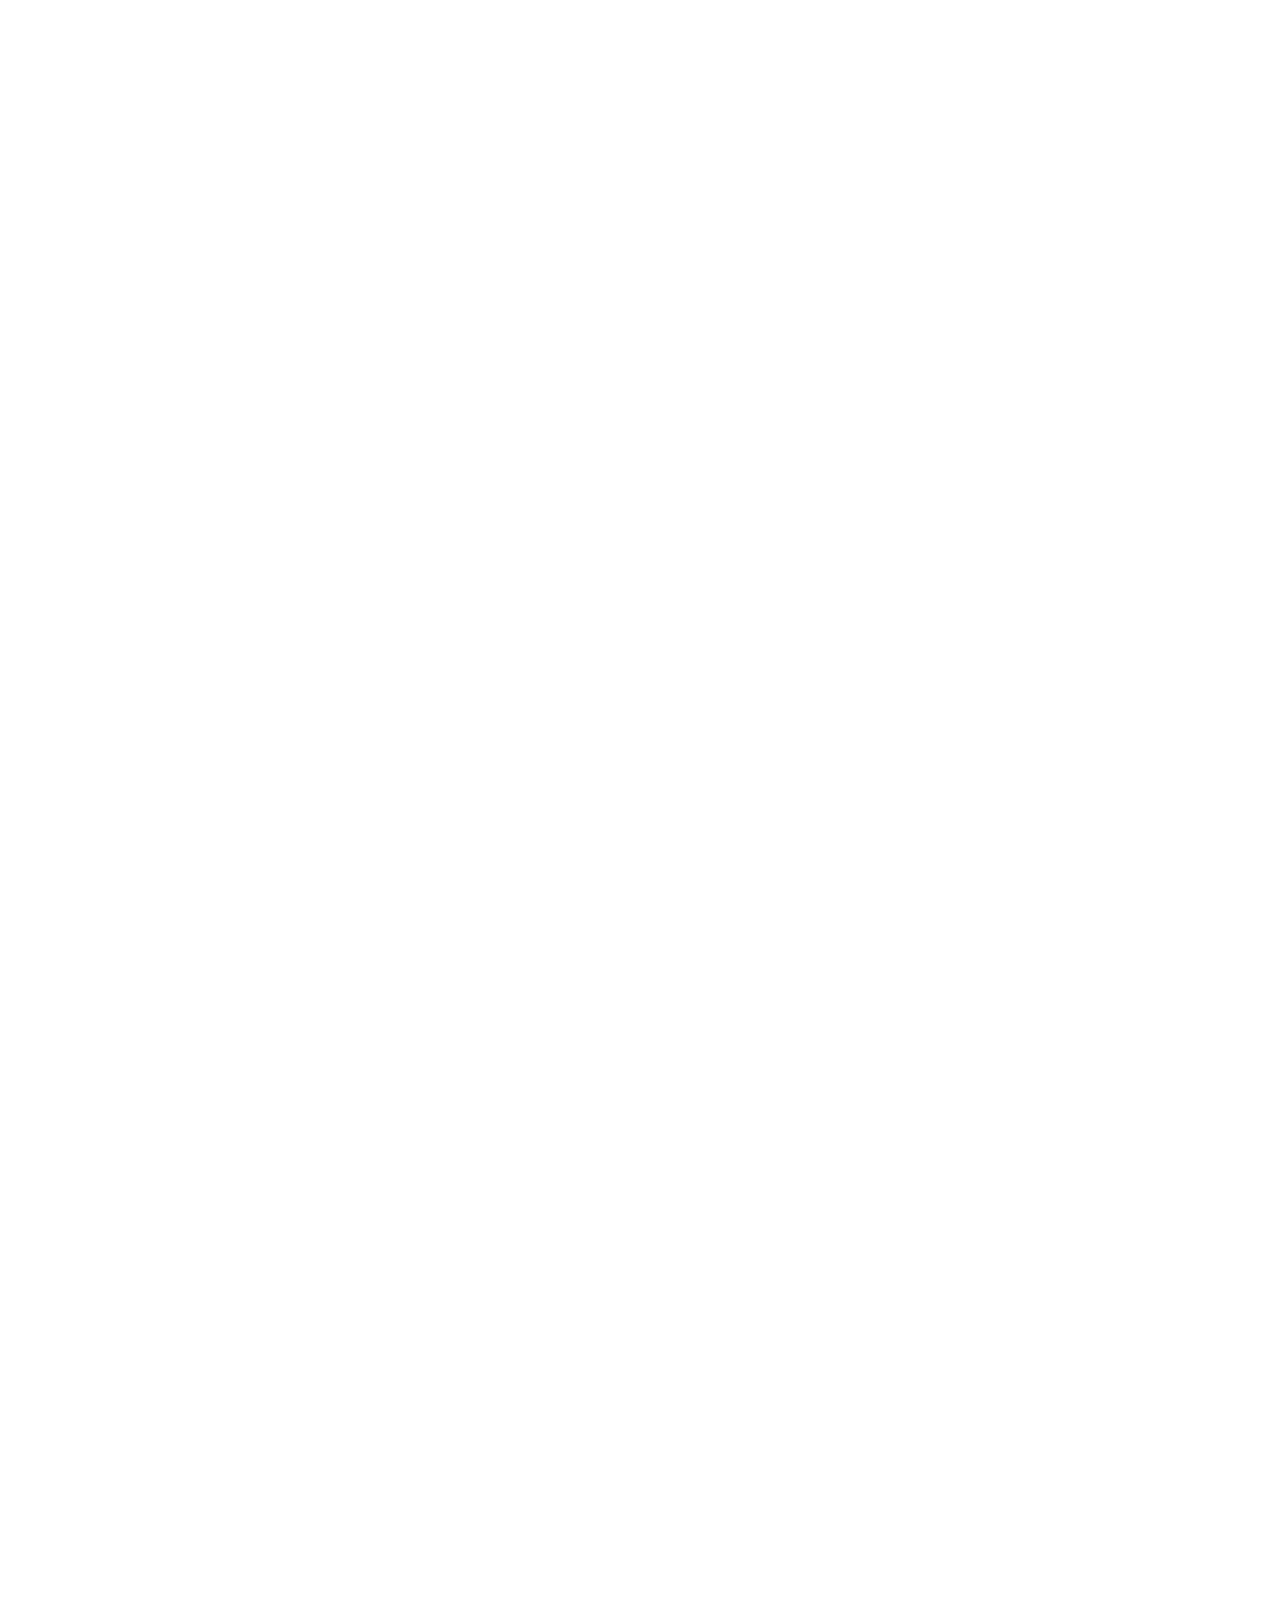
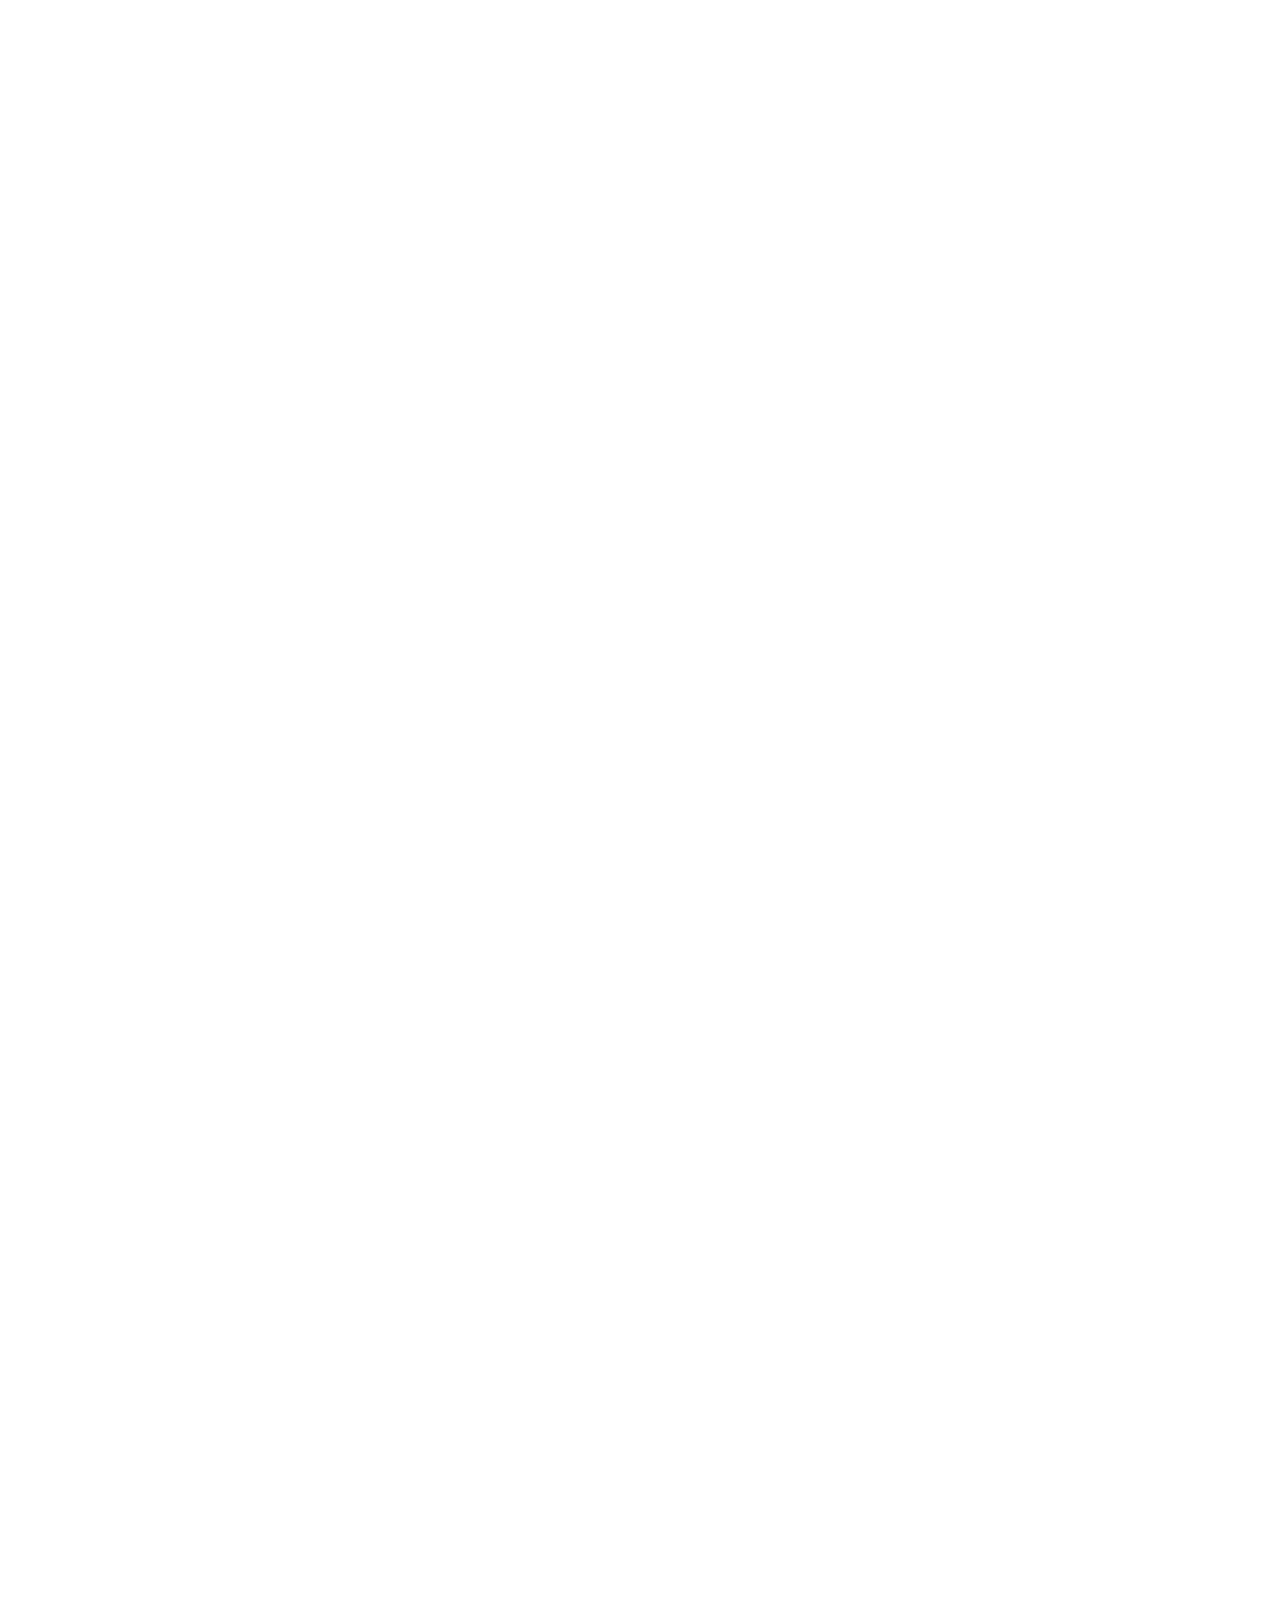
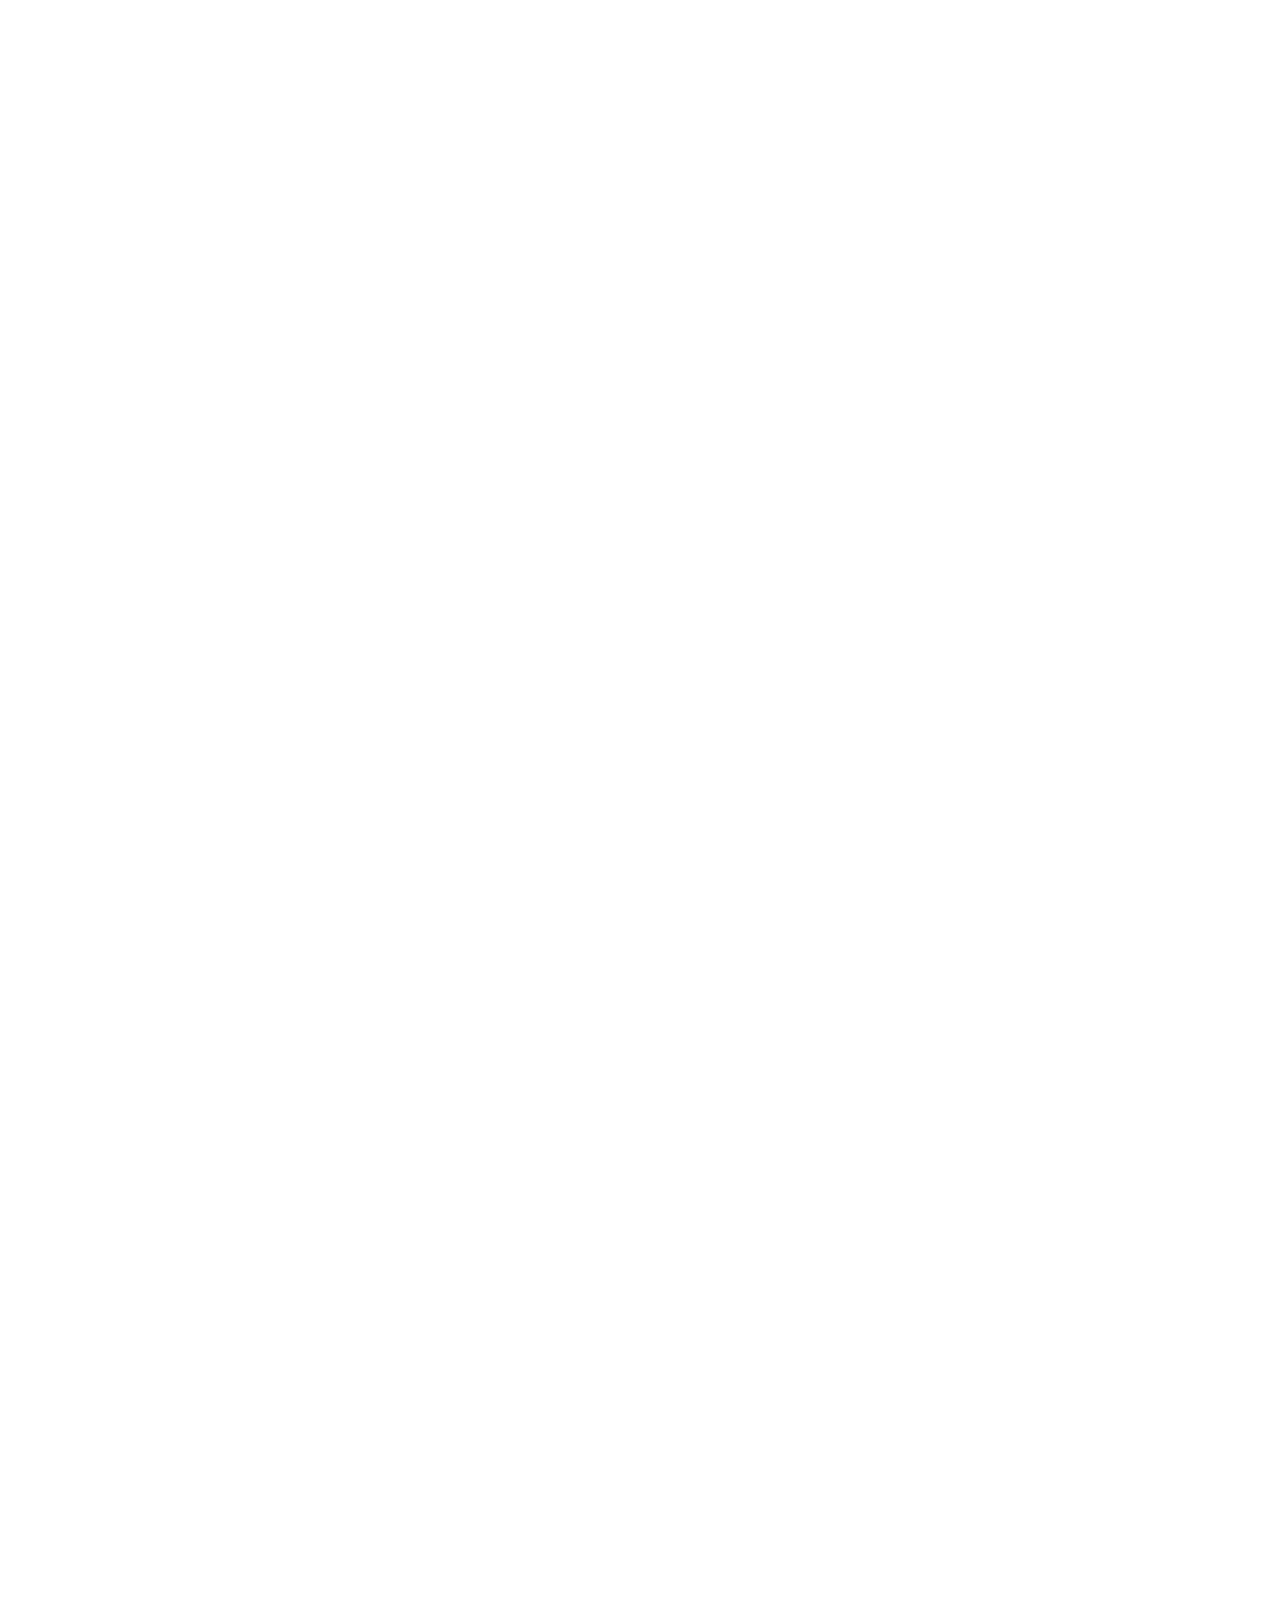
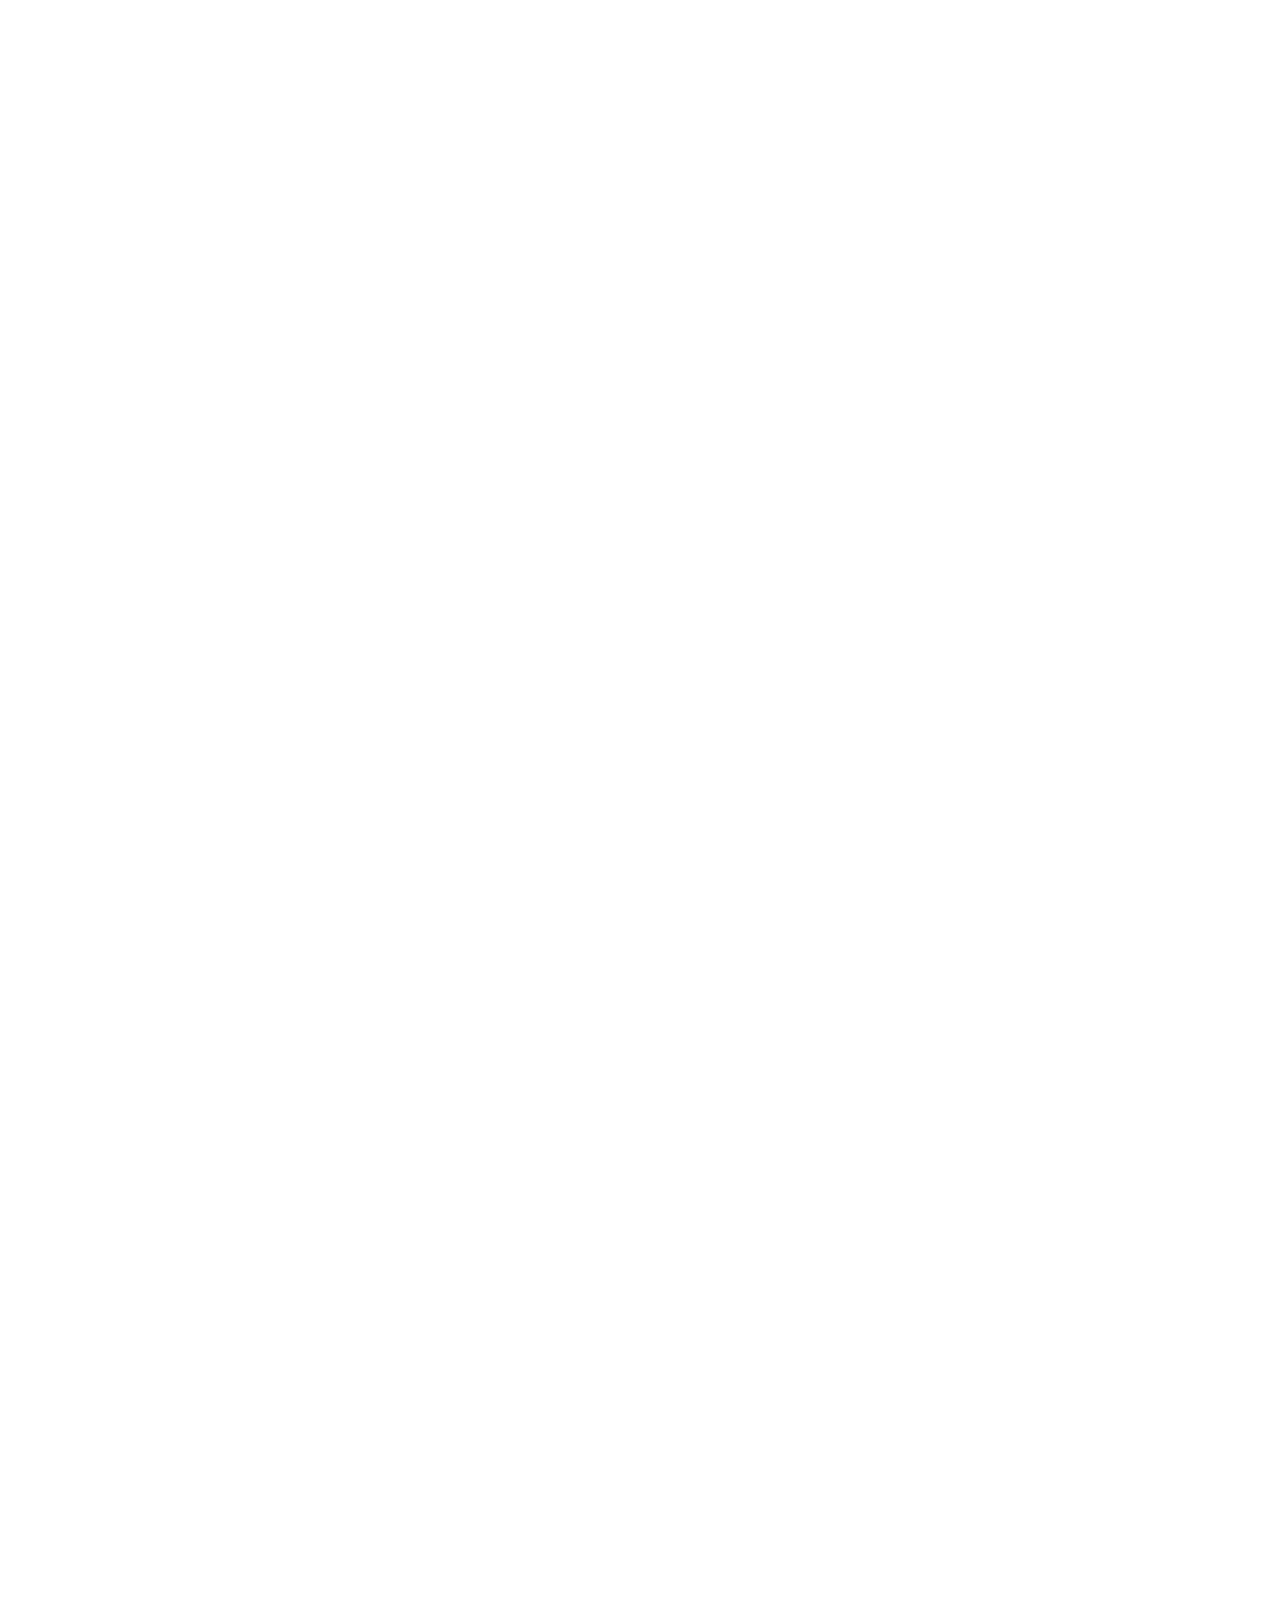
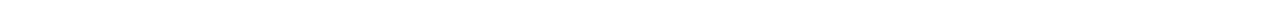
==== commit 44694257: "Updates. Removed People of Color everywhere. Rearranged 'Team' page and titles." ====
--- a/index.html
+++ b/index.html
@@ -17,6 +17,18 @@
     <link rel="stylesheet" href="css/ie/v8.css"/><![endif]-->
 </head>
 <body class="loading" style="opacity:0;">
+
+<!--[if lte IE 8]>
+  <div id="ie8box">
+      <div id="ie8logo"><a href="http://techdiversified.org"><img alt="logo" src="images/td_logo_hires.png"/><span class="logo_text">tech diversified</span></a>
+      </div>
+      <p>
+          Tech Diversified's website was designed for modern browsers.  Please upgrade or try Chrome or Firefox browsers.
+      </p>
+  </div>
+<![endif]-->
+
+
 <div id="rightSideBar">
 
     <div id="sideBarToggle" class="threeLines clearfix" style="float:right">
@@ -67,7 +79,7 @@
         <header>
             <h2>PROMOTING DIVERSITY IN TECH</h2>
         </header>
-        <p class="tagline">Tech Diversified connects people of color to software development through tuition-free
+        <p class="tagline">Tech Diversified connects African Americans, Latino Americans and Native Americans to software development through tuition-free
             workshops, networking
             and professional development</p>
         <ul>
@@ -86,13 +98,13 @@
             <p>
                 Tech Diversified is a nonprofit organization created by five friends who were frustrated with the lack
                 of diversity in their offices, dev shops, and at various tech conferences. In response, we decided to
-                join forces with other talented people of color within the tech sector, who shared these same concerns.
+                join forces with other talented African Americans, Latino Americans and Native Americans within the tech sector who shared these same concerns.
             </p>
 
             <p>
                 We are motivated by a desire to contribute back to the community and to be a part of the solution. We
-                want to achieve this by building a network of diverse mentors, raise technical literacy, and prepare
-                more people of color to take advantage of the opportunities within the tech sector.
+                want to achieve this by building a network of diverse mentors, raising technical literacy, and preparing
+                more African Americans, Latino Americans and Native Americans to take advantage of the opportunities within the tech sector.
             </p>
         </div>
         <img id="lisa" alt="team" src="images/lisa_right.png"/>
@@ -119,7 +131,7 @@
         <div class="infographic-subtitle width-restriction">
             In 2014, some of the world's leading technology companies released their diversity metrics<sup>*</sup>,
             highlighting the
-            fact that people of color make up just a small fraction of the tech workforce.
+            fact that African Americans, Latino Americans and Native Americans make up just a small fraction of the tech workforce.
         </div>
         <div>
             <div id="infographic-table">
@@ -167,7 +179,7 @@
 <!-- Outreach -->
 <section id="outreach" class="main style2 right dark fullscreen forty">
     <div class="content box style2">
-        <p>Although our target audience is people of color, our primary goal is to have a positive learning environment
+        <p>Although our target audience is African Americans, Latino Americans and Native Americans, our primary goal is to have a positive learning environment
             that welcomes everyone regardless of race, age, religion, sexual orientation, disability or education.</p>
     </div>
 </section>
@@ -312,15 +324,22 @@
             hAxis: {title: 'Ethnicity'},
             vAxis: {title: "Percent of employees", maxValue: 100},
             seriesType: "bars",
-            //series: {5: {type: "line"}},
             colors: ['#1c4646', '#e36c5a', '#f5af33', '#74a9b5', '#6c2e33', '#6ecad4']
         };
 
+        //For mobile, put the legend underneath
+        if($("body").width() < 500){
+            options.legend = 'bottom';
+        }
+
         var chart = new google.visualization.ColumnChart(document.getElementById('infographic-table'));
 
         chart.draw(data, options);
     }
 
+    $(window).resize(function(){
+        drawChart();
+    });
 
     (function (i, s, o, g, r, a, m) {
         i['GoogleAnalyticsObject'] = r;
@@ -339,4 +358,4 @@
 
 </script>
 </body>
-</html>+</html>
--- a/css/style.css
+++ b/css/style.css
@@ -132,7 +132,7 @@
 #headerMenuToggle.threeLines{
     position: fixed;
     right: 25px;
-    top: 15px;
+    top: .8em;
     cursor:pointer;
     z-index: 2;
 }
@@ -175,11 +175,11 @@
 
 /*** right sliding panel ***/
 #rightSideBar{
-    width: 240px;
+    width: 260px;
     height: 100%;
     background-color: #242424;
     position:fixed;
-    right: -240px;
+    right: -260px;
     top: 0;
     z-index: 3;
     padding: 0 35px;
@@ -203,10 +203,10 @@
 }
 
 #rightSideBar.active{
-    -webkit-transform: translateX(-240px);
-    transform: translateX(-240px);
-    -ms-transform:translateX(-240px);
-    -moz-transform:translateX(-240px);
+    -webkit-transform: translateX(-260px);
+    transform: translateX(-260px);
+    -ms-transform:translateX(-260px);
+    -moz-transform:translateX(-260px);
     -moz-transition: all .5s linear 0s; /* This is the animation TO THE RIGHT for the details wrapper */
     -webkit-transition: all .5s linear 0s; /* This is the animation TO THE RIGHT for the details */
     -ms-transition: all .5s linear 0s; /* This is the animation TO THE RIGHT for the details */
--- a/css/ie/v8.css
+++ b/css/ie/v8.css
@@ -78,4 +78,16 @@
 			position: absolute;
 			left: 0;
 			top: 0;
-		}+		}
+
+#bodyWrapper{
+    display: none;
+}
+
+#ie8box{
+    position: absolute;
+    top: 100px;
+    left: 50%;
+    margin-left: 0 auto;
+    width: 50%;
+}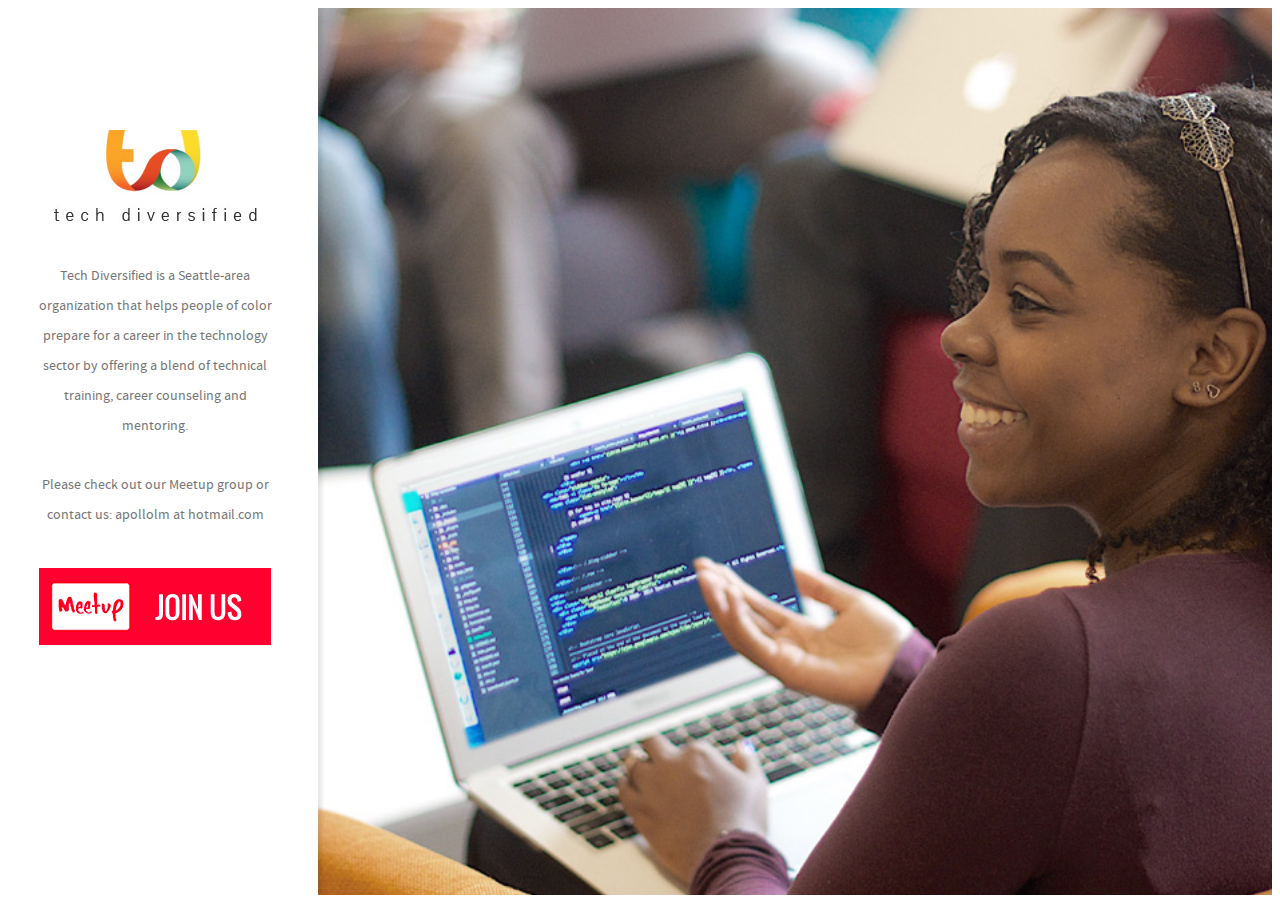
==== commit 9936cf7b: "Updating simple index.html" ====
--- a/index.html
+++ b/index.html
@@ -1,361 +1,53 @@
 <!DOCTYPE HTML>
 <html>
 <head>
-    <title>Tech Diversified - Home</title>
-    <link rel="icon" type="image/ico" href="favicon.ico">
+    <title>TechDiversified</title>
     <meta http-equiv="content-type" content="text/html; charset=utf-8"/>
     <meta name="description" content=""/>
     <meta name="keywords" content=""/>
-
+    <!--[if lte IE 8]>
+    <script src="css/ie/html5shiv.js"></script><![endif]-->
+    <script src="js/jquery.min.js"></script>
+    <script src="js/jquery.poptrox.min.js"></script>
     <noscript>
         <link rel="stylesheet" href="css/skel-noscript.css"/>
-        <link rel="stylesheet" href="css/style.css"/>
+
     </noscript>
-    <link rel="stylesheet" href="css/fonts.css"/>
-
+    <link rel="stylesheet" href="css/splash-style.css"/>
     <!--[if lte IE 8]>
     <link rel="stylesheet" href="css/ie/v8.css"/><![endif]-->
 </head>
-<body class="loading" style="opacity:0;">
+<body>
 
-<!--[if lte IE 8]>
-  <div id="ie8box">
-      <div id="ie8logo"><a href="http://techdiversified.org"><img alt="logo" src="images/td_logo_hires.png"/><span class="logo_text">tech diversified</span></a>
-      </div>
-      <p>
-          Tech Diversified's website was designed for modern browsers.  Please upgrade or try Chrome or Firefox browsers.
-      </p>
-  </div>
-<![endif]-->
+<!-- Header -->
+<div class="clearfix">
+    <div class="right-panel">
+        <div class="hero">
+            <img class="logo" src="images/splash/logo_trans.png" />
 
-
-<div id="rightSideBar">
-
-    <div id="sideBarToggle" class="threeLines clearfix" style="float:right">
-        <div class="horizontal-bar"></div>
-        <div class="horizontal-bar"></div>
-        <div class="horizontal-bar"></div>
+        </div>
     </div>
-
-    <ul id="right-nav-menu">
-
-    </ul>
-</div>
-<div id="bodyWrapper">
-
-<!-- Logo -->
-<div id="logo"><a href="http://techdiversified.org"><img alt="logo" src="images/td_logo_hires.png"/><span class="logo_text">tech diversified</span></a>
-</div>
-<div id="headerMenuToggle" class="threeLines clearfix" style="float:right">
-    <div class="horizontal-bar"></div>
-    <div class="horizontal-bar"></div>
-    <div class="horizontal-bar"></div>
-</div>
-
-
-<!-- Nav -->
-<nav id="nav">
-    <ul>
-        <li><a href="events.html">Upcoming Events</a></li>
-        <li><a href="getinvolved.html">Become a Member</a></li>
-    </ul>
-</nav>
-
-
-<section id="headerScrollWatch">
-
-</section>
-
-<!-- Intro -->
-<section id="intro" class="main style1 dark fullscreen">
-
-
-    <div id="initialHeader">
-
-    </div>
-
-
-    <div class="content container small">
-        <header>
-            <h2>PROMOTING DIVERSITY IN TECH</h2>
-        </header>
-        <p class="tagline">Tech Diversified connects African Americans, Latino Americans and Native Americans to software development through tuition-free
-            workshops, networking
-            and professional development</p>
-        <ul>
-            <li><a href="events.html">Upcoming Events</a></li>
-            <li><a href="getinvolved.html">Become a Member</a></li>
-        </ul>
-        <footer>
-            <a href="javascript:scrollToTarget('#zero')" class="button style2 down">More</a>
-        </footer>
-    </div>
-</section>
-
-<section id="zero" class="main style4 primary">
-    <div class="content width-restriction auto-margin">
-        <div class="floatLeft friends">
+    <div class="left-panel">
+        <img class="logo" src="images/splash/logo.jpg" />
+        <div class="content">
             <p>
-                Tech Diversified is a nonprofit organization created by five friends who were frustrated with the lack
-                of diversity in their offices, dev shops, and at various tech conferences. In response, we decided to
-                join forces with other talented African Americans, Latino Americans and Native Americans within the tech sector who shared these same concerns.
+                Tech Diversified is a Seattle-area
+                organization that helps people of color
+                prepare for a career in the technology
+                sector by offering a blend of technical
+                training, career counseling and mentoring.
+            </p>
+            <p class="paragraph2">
+                Please check out our Meetup group or contact us:  apollolm at hotmail.com
             </p>
 
-            <p>
-                We are motivated by a desire to contribute back to the community and to be a part of the solution. We
-                want to achieve this by building a network of diverse mentors, raising technical literacy, and preparing
-                more African Americans, Latino Americans and Native Americans to take advantage of the opportunities within the tech sector.
-            </p>
         </div>
-        <img id="lisa" alt="team" src="images/lisa_right.png"/>
-    </div>
-</section>
-
-<!-- One -->
-<section id="one" class="main style2 left dark fullscreen">
-    <div class="content box style2">
-        <p>
-            Tech Diversified helps adults (18+) plan for a career in the tech industry and supports their personal and
-            professional development through one-on-one mentoring, technical and business workshops, and career
-            counseling. A team of volunteers skilled in computer programming, user experience & design, and mobile
-            application development are available to answer questions and provide guidance for members.
-        </p>
-    </div>
-    <a href="javascript:scrollToTarget('#two')" class="button style2 down anchored">Next</a>
-</section>
-
-<!-- Two -->
-<section id="two" class="main style2 left light fullscreen width-restriction">
-    <div id="infographic-right-content" class="floatLeft clearfix">
-        <div class="infographic-title-1">Diversity Figures by Ethnicity</div>
-        <div class="infographic-subtitle width-restriction">
-            In 2014, some of the world's leading technology companies released their diversity metrics<sup>*</sup>,
-            highlighting the
-            fact that African Americans, Latino Americans and Native Americans make up just a small fraction of the tech workforce.
-        </div>
-        <div>
-            <div id="infographic-table">
-
-            </div>
-        </div>
-        <div class="infographic-subtitle width-restriction">
-            Additionally, according to the 2010 Census report <sup>&dagger;</sup>, African American and Hispanic
-            populations have among the
-            lowest median income levels and the highest unemployment rates in the United States.
-        </div>
-        <div class="infographic-subtitle width-restriction">
-            Tech Diversified wants to help address these community issues one person at a time by connecting our network
-            of volunteers skilled in various program languages and business acumen with people interested in entering
-            into the tech sector. By matching seasoned tech professionals with our members, we are able to create
-            partnerships that work together to achieve the ultimate goal of funneling members into well-paying tech
-            positions.
-        </div>
-        <div class="horizontal-bar"></div>
-        <div class="footnotes">
-            <p>
-                <sup>*</sup> 2014 Diversity Metrics were released by
-                <a target="_blank" href="http://www.google.com/diversity/at-google.html">Google</a>,
-                <a target="_blank" href="http://www.apple.com/diversity/">Apple</a>,
-                <a target="_blank"
-                   href="https://blog.twitter.com/2014/building-a-twitter-we-can-be-proud-of">Twitter</a>,
-                <a target="_blank"
-                   href="http://newsroom.fb.com/news/2014/06/building-a-more-diverse-facebook/">Facebook</a>,
-                <a target="_blank"
-                   href="http://yahoo.tumblr.com/post/89085398949/workforce-diversity-at-yahoo">Yahoo</a>
-            </p>
-
-            <p>
-                <sup>&dagger;</sup> <a target="_blank"
-                                       href="http://www.census.gov/compendia/statab/cats/income_expenditures_poverty_wealth.html">2010
-                Census Report</a>, <a target="_blank" href="http://www.bls.gov/news.release/empsit.nr0.htm">Bureau of
-                Labor Statistics</a>
-            </p>
+        <div class="meetup">
+            <a href="http://www.meetup.com/Tech-Diversified/" target="_blank"><img src="images/splash/meetup.png" /></a>
         </div>
     </div>
 
-
-</section>
-
-<!-- Outreach -->
-<section id="outreach" class="main style2 right dark fullscreen forty">
-    <div class="content box style2">
-        <p>Although our target audience is African Americans, Latino Americans and Native Americans, our primary goal is to have a positive learning environment
-            that welcomes everyone regardless of race, age, religion, sexual orientation, disability or education.</p>
-    </div>
-</section>
-
-<section id="our_program" class="main style2 left light fullscreen width-restriction">
-
-    <div class="infographic-title-1">Our Program</div>
-    <div class="infographic-subtitle">
-        Tech Diversified offers members a variety of resources intended to help build technical proficiency and
-        prepare them for the workforce. Offerings include:
-    </div>
-    <div id="our_program_wrapper">
-        <div id="our_program_table">
-
-
-            <div class="tr">
-                <div class="td item">
-                    <div class="floatLeft table_icon icon-technical"></div>
-                    <div class="floatLeft">
-                        <div class="table_title">Technical Workshops</div>
-                        <div class="table_message">Members can learn about various programming languages and
-                            concepts.
-                        </div>
-                    </div>
-                </div>
-                <div class="td item">
-                    <div class="floatLeft table_icon icon-oneonone"></div>
-                    <div class="floatLeft">
-                        <div class="table_title">One-On-One</div>
-                        <div class="table_message">Work with industry professionals to work on your portfolio and get
-                            career advice.
-                        </div>
-                    </div>
-                </div>
-            </div>
-
-
-            <div class="tr">
-                <div class="td item">
-                    <div class="floatLeft table_icon icon-nontechnical"></div>
-                    <div class="floatLeft">
-                        <div class="table_title">Non-technical Workshops</div>
-                        <div class="table_message">Learn interviewing techniques, business culture and how to start a
-                            business.
-                        </div>
-                    </div>
-                </div>
-                <div class="td item">
-                    <div class="floatLeft table_icon icon-openlab"></div>
-                    <div class="floatLeft">
-                        <div class="table_title">Open Lab</div>
-                        <div class="table_message">Stop by with your pet project and ask for help, technical advice, or
-                            just talk shop.
-                        </div>
-                    </div>
-                </div>
-            </div>
-
-            <div class="tr">
-                <div class="td item">
-                    <div class="floatLeft table_icon icon-careercounseling"></div>
-                    <div class="floatLeft">
-                        <div class="table_title">Career Counseling</div>
-                        <div class="table_message">Meet with a professional career counselor and plan a path to your
-                            dream career.
-                        </div>
-                    </div>
-                </div>
-                <div class="td item">
-                    <div class="floatLeft table_icon icon-meetup-m"></div>
-                    <div class="floatLeft">
-                        <div class="table_title">Networking</div>
-                        <div class="table_message">Mingle with a wide range of technology professionals and newcomers.
-                        </div>
-                    </div>
-                </div>
-            </div>
-
-        </div>
-    </div>
-</section>
-
-<!-- Brick Wall -->
-<section id="brickwall" class="main style3 primary">
-    <div class="content">
-        <div class="getInvolvedWrapper">
-            <header>
-                <h2>It's time to act!</h2>
-            </header>
-            <p>Help diversify the tech industry. Show your support by joining us at our upcoming events and/or
-                becoming a member.</p>
-            <ul>
-                <li><a class="apply" href="events.html">Upcoming Events</a></li>
-                <li><a class="donate" href="getinvolved.html">Become a Member</a></li>
-            </ul>
-        </div>
-        <img alt="group picture" id="honey_i_shrunk_the_kids" style="max-width: 100%;" src="images/everybody_72dpi_png24.png">
-    </div>
-</section>
-
-
-<!-- Footer -->
-<footer id="footer">
-    <!--
-         Social Icons
-
-         Use anything from here: http://fortawesome.github.io/Font-Awesome/cheatsheet/)
-    -->
-    <ul id="footerItems" class="actions">
-    </ul>
-
-    <!-- Menu -->
-    <ul class="menu">
-        <li>&copy; 2014 Tech Diversified. All Rights Reserved.</li>
-    </ul>
-</footer>
 </div>
 
-<script type="text/javascript" src="js/jquery.min.js"></script>
-<script type="text/javascript" src="js/mustache.js"></script>
-<script type="text/javascript" src="js/jquery.poptrox.min.js"></script>
-<script type="text/javascript" src="js/skel.min.js"></script>
-<script type="text/javascript" src="js/init.js"></script>
-<script type="text/javascript" src="https://www.google.com/jsapi"></script>
-<script type="text/javascript">
-
-    google.load("visualization", "1", {packages: ["corechart"]});
-    google.setOnLoadCallback(drawChart);
-
-    function drawChart() {
-
-        var data = google.visualization.arrayToDataTable([
-            ['Ethnicity', 'Google', 'Yahoo', 'Twitter', 'Apple', 'Facebook'],
-            ['Two or more races/other', 1, 1, 2, 10, 2],
-            ['Black', 2, 2, 1, 6, 1],
-            ['Hispanic', 3, 4, 3, 7, 3],
-            ['Asian', 30, 39, 34, 23, 41],
-            ['White', 61, 50, 58, 54, 53]
-        ]);
-
-        var options = {
-            hAxis: {title: 'Ethnicity'},
-            vAxis: {title: "Percent of employees", maxValue: 100},
-            seriesType: "bars",
-            colors: ['#1c4646', '#e36c5a', '#f5af33', '#74a9b5', '#6c2e33', '#6ecad4']
-        };
-
-        //For mobile, put the legend underneath
-        if($("body").width() < 500){
-            options.legend = 'bottom';
-        }
-
-        var chart = new google.visualization.ColumnChart(document.getElementById('infographic-table'));
-
-        chart.draw(data, options);
-    }
-
-    $(window).resize(function(){
-        drawChart();
-    });
-
-    (function (i, s, o, g, r, a, m) {
-        i['GoogleAnalyticsObject'] = r;
-        i[r] = i[r] || function () {
-            (i[r].q = i[r].q || []).push(arguments)
-        }, i[r].l = 1 * new Date();
-        a = s.createElement(o),
-                m = s.getElementsByTagName(o)[0];
-        a.async = 1;
-        a.src = g;
-        m.parentNode.insertBefore(a, m)
-    })(window, document, 'script', '//www.google-analytics.com/analytics.js', 'ga');
-
-    ga('create', 'UA-54230721-1', 'auto');
-    ga('send', 'pageview');
-
-</script>
 </body>
-</html>
+</html>--- a/css/splash-style.css
+++ b/css/splash-style.css
@@ -0,0 +1,176 @@
+@charset 'UTF-8';
+@import url(http://fonts.googleapis.com/css?family=Source+Sans+Pro:300,900);
+
+@font-face {
+    font-family: 'FontAwesome';
+    src: url('font/fontawesome-webfont.eot?v=4.0.1');
+    src: url('font/fontawesome-webfont.eot?#iefix&v=4.0.1') format('embedded-opentype'), url('font/fontawesome-webfont.woff?v=4.0.1') format('woff'), url('font/fontawesome-webfont.ttf?v=4.0.1') format('truetype'), url('font/fontawesome-webfont.svg?v=4.0.1#fontawesomeregular') format('svg');
+    font-weight: normal;
+    font-style: normal
+}
+
+/***/
+/*Custom Additions*/
+/***/
+
+@font-face {
+    font-family: 'source_sans_proregular';
+    src: url('font/sourcesanspro-regular-webfont.eot');
+    src: url('font/sourcesanspro-regular-webfont.eot?#iefix') format('embedded-opentype'),
+    url('font/sourcesanspro-regular-webfont.woff') format('woff'),
+    url('font/sourcesanspro-regular-webfont.ttf') format('truetype'),
+    url('font/sourcesanspro-regular-webfont.svg#source_sans_proregular') format('svg');
+    font-weight: normal;
+    font-style: normal;
+}
+
+@font-face {
+    font-family: 'source_sans_prosemibold';
+    src: url('font/sourcesanspro-semibold-webfont.eot');
+    src: url('font/sourcesanspro-semibold-webfont.eot?#iefix') format('embedded-opentype'),
+    url('font/sourcesanspro-semibold-webfont.woff') format('woff'),
+    url('font/sourcesanspro-semibold-webfont.ttf') format('truetype'),
+    url('font/sourcesanspro-semibold-webfont.svg#source_sans_prosemibold') format('svg');
+    font-weight: normal;
+    font-style: normal;
+}
+
+@font-face {
+    font-family: 'source_sans_prolight';
+    src: url('font/sourcesanspro-light-webfont.eot');
+    src: url('font/sourcesanspro-light-webfont.eot?#iefix') format('embedded-opentype'),
+    url('font/sourcesanspro-light-webfont.woff') format('woff'),
+    url('font/sourcesanspro-light-webfont.ttf') format('truetype'),
+    url('font/sourcesanspro-light-webfont.svg#source_sans_prolight') format('svg');
+    font-weight: normal;
+    font-style: normal;
+
+}
+
+@font-face {
+    font-family: 'galileoflfmedium';
+    src: url('font/galileoflf-roman-webfont.eot');
+    src: url('font/galileoflf-roman-webfont.eot?#iefix') format('embedded-opentype'),
+    url('font/galileoflf-roman-webfont.woff') format('woff'),
+    url('font/galileoflf-roman-webfont.ttf') format('truetype'),
+    url('font/galileoflf-roman-webfont.svg#galileoflfmedium') format('svg');
+    font-weight: normal;
+    font-style: normal;
+
+}
+
+.clearfix:before,
+.clearfix:after {
+    content: " ";
+    display: table;
+}
+
+.clearfix:after {
+    clear: both;
+}
+
+.clearfix {
+    *zoom: 1;
+}
+
+.right-panel {
+    margin-left: 310px;
+}
+
+body {
+    color: #767676;
+}
+
+.hero {
+    background-image: url(../images/splash/splash.jpg);
+    height: 0;
+    padding: 0; /* remove any pre-existing padding, just in case */
+    padding-bottom: 92.96%; /* for a 4:3 aspect ratio, or use height of image/width * 100 */
+    background-position: top center;
+    background-size: 100%;
+    background-repeat: no-repeat;
+}
+
+.hero .logo {
+    display: none;
+}
+
+.left-panel {
+    position: absolute;
+    top: 0;
+    left: 0;
+}
+
+.floatRight {
+    float: right;
+}
+
+.left-panel {
+    width: 250px;
+    text-align: center;
+    padding: 30px;
+}
+
+.left-panel .logo {
+    margin-top: 100px;
+}
+
+.left-panel .content {
+    font-family: source_sans_proregular;
+    font-size: 14px;
+    line-height: 30px;
+    padding-top: 22px;
+}
+
+.paragraph2{
+    padding-top: 15px;
+}
+
+.meetup {
+    margin-top: 38px;
+}
+
+/* iPad */
+@media (max-width: 1024px) {
+
+    .left-panel {
+        width: auto;
+        position: relative;
+    }
+
+    .right-panel {
+        width: auto;
+        margin-left: 0;
+    }
+
+    .hero .logo {
+        display: block;
+        position: absolute;
+        top: 50px;
+        left: 40px;
+    }
+
+    .left-panel .logo {
+        display: none;
+    }
+
+    .hero {
+        margin-left: 0px;
+    }
+
+    .left-panel .content {
+        padding-top: 0;
+    }
+
+}
+
+/* iPad */
+@media (max-width: 800px) {
+    .hero .logo {
+        display: block;
+        position: absolute;
+        top: 50px;
+        left: 40px;
+        height: 70px;
+    }
+}
